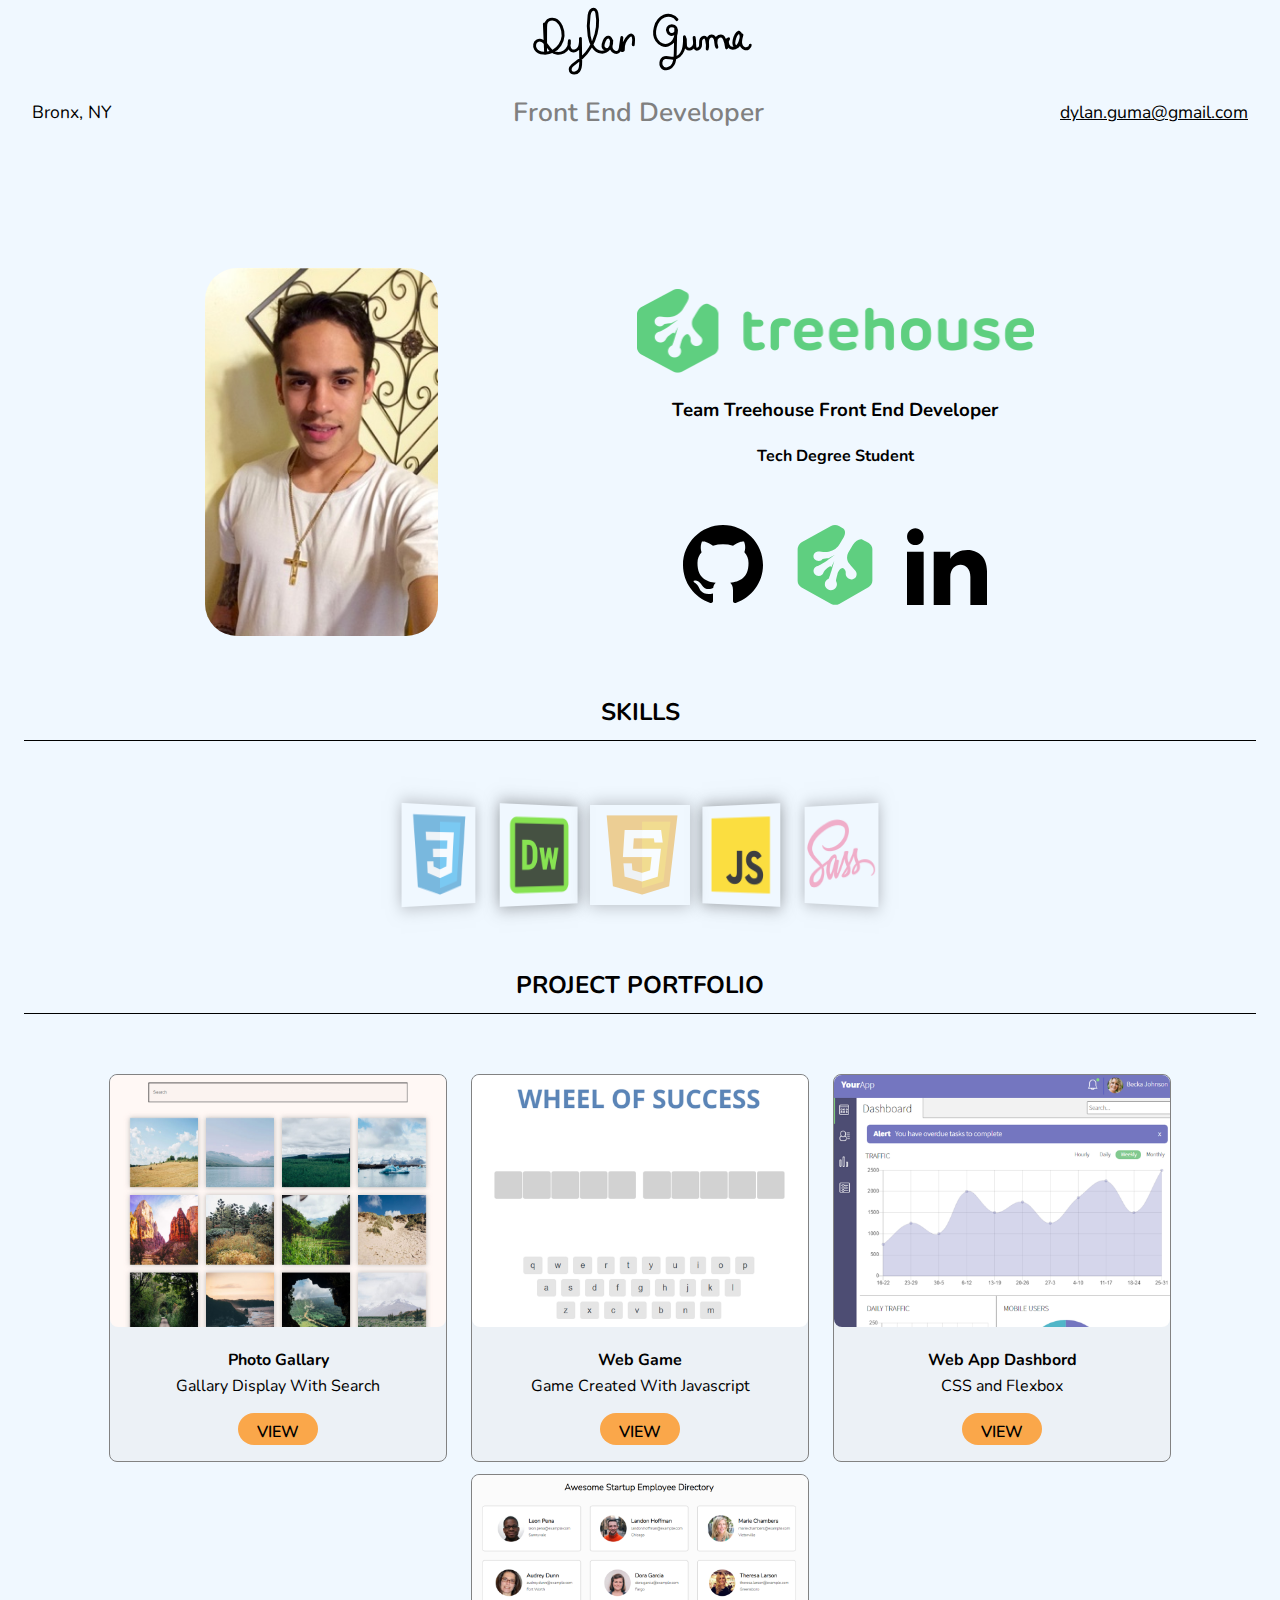
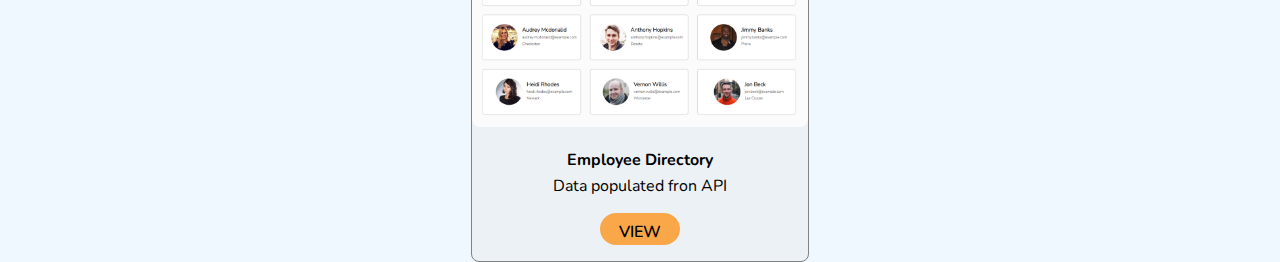
==== portfolio.html @ 0a1393ac "draft" ====
<!doctype html>

<html lan="en">

	<head>

		<meta name="viewport" content="width=device-width, initial-scale=1.0" />

		<meta http-equiv="Content-Type" content="text/html;charset=UTF-8" />

		<title>Dylan G | Front End Developer</title>

		<link rel="stylesheet" href="https://necolas.github.io/normalize.css/8.0.1/normalize.css" type="text/css" />

		<link rel="stylesheet" href="css/styles.css" type="text/css" />
		
		<link rel="preconnect" href="https://fonts.gstatic.com">
		<link href="https://fonts.googleapis.com/css2?family=Nunito:wght@300&display=swap" rel="stylesheet">

	</head>

	<body>
		
		<header>
			
		<div class="myName">
			<div class="nameContainer">
				<svg class="name" version="1.1" id="Layer_1" xmlns="http://www.w3.org/2000/svg" xmlns:xlink="http://www.w3.org/1999/xlink" x="0px" y="0px"
					 viewBox="0 0 496.1 165.1" style="enable-background:new 0 0 496.1 165.1;" xml:space="preserve">
				<style type="text/css">
					.st0{fill:none;stroke:#000000;stroke-width:6;stroke-linecap:round;stroke-linejoin:round;stroke-miterlimit:10;}
				</style>
					<path class="st0" d="M50.3,49.5c0.8,19.2,1.6,38.5,2.5,57.7c0-16.8,0.1-33.7,0.1-50.5c0-3.7,0.1-7.6,1.8-10.9
					c3.1-5.8,11.1-7.6,17.3-5.3s10.5,8,13.2,14c5.3,12.1,4.5,26.9-2.7,38.1c-7.1,11.2-20.5,18.2-33.7,17.1c-6.5-0.5-13.3-3.2-16.8-8.7
					c-3.5-5.5-2.2-14.1,3.7-17c5.7-2.8,12.6,0.8,16.9,5.6c4.2,4.8,7.1,10.7,11.9,14.9c7,6.1,17.8,7.2,25.9,2.8s12.9-14.2,11.6-23.3
					c-1.4,7.2-2,16.3,4.2,20c5.5,3.3,13-0.5,16-6.1c3-5.6,2.8-12.4,2.5-18.7c0.2,16,0.4,31.9,0.6,47.9c0.1,6.8,0,14.2-4.3,19.5
					c-4.2,5.3-14.2,6.1-16.9-0.1c-3-6.9,4.8-13.2,11.1-17.3c32.8-21.5,50.6-63.6,43.4-102.1c-0.5-2.7-1.3-5.6-3.6-7.1
					c-2.8-1.8-6.8-0.4-9,2.2c-2.1,2.6-2.9,6.1-3.4,9.4c-2.2,14.2-2.2,28.7,0.1,42.9c2.3,14.7,10,31.5,24.8,33.1
					c12.6,1.4,24.3-12.3,20.9-24.5c-0.8-3-2.8-6.2-6-6.5c-4-0.4-6.8,3.8-8.5,7.6c-2.5,5.8-4.1,13.9,1.3,17.1c4,2.3,9.4-0.3,11.7-4.3
					c2.3-4,2.4-8.9,2.5-13.5c-1.4,5.9-2.9,12.3-0.5,17.9s10.3,9.1,14.8,4.9c1.9-1.8,2.7-4.4,3.3-6.9c1.8-7.3,2.9-14.8,3.2-22.3
					c-0.9,6.3-1.9,12.6-2.8,18.9c-0.3,2.1-0.6,4.4,0.5,6.3s4,2.7,5.3,1c-0.8-10.4,3.4-21.1,11-28.3c1.8-1.7,4.5-3.4,6.8-2.3
					c1.4,0.6,2.3,2.2,2.8,3.7c1.7,5.2,0.2,10.9-0.1,16.3c-	0.4,5.5,1,11.9,6,14.2s11.8-4.7,7.9-8.4"/>
					<path class="st0" d="M323.9,40.5c-5.3-8.6-17.5-11.1-26.7-7.1c-9.2,4-15.4,13.2-18,22.9c-2.4,9-2,19.1,3,26.9
					c5,7.8,15.2,12.6,24,9.6c9.7-3.3,14.7-14.2,16.3-24.4c0.6-3.7,0.9-7.8-1-11c-3.2-5.6-12.8-5.7-16.1-0.2s1.3,14,7.8,14.1
					c6.5,0.1,11.5-8.1,8.4-13.8c-0.4,17.5-0.8,35.1-1.2,52.6c-0.2,7.8-0.4,16-4.3,22.8c-3.9,6.8-12.7,11.4-19.7,8.1
					c-8.6-4.1-7.2-19.5,2.1-22c5.6-1.5,11.5,1.3,17.3,1.3c9.4-0.1,17.3-7.7,20.7-16.5s3.2-18.4,2.9-27.8c4.8,6.7-1.4,18.1,4.8,23.6
					c4.5,4,12.2,0.6,14.8-4.8c2.5-5.4,1.5-11.8,0.4-17.7c0.5,6.1,0.9,12.3,1.4,18.4c0.1,1.6,0.3,3.2,1.2,4.5c2.7,3.5,8.6,0.4,10-3.8
					c1.3-4.2,0.2-8.8,1.1-13c0.9-4.3,5.9-8.3,9.5-5.7c1.4,1.1,2,2.9,2.5,4.6c1.6,6.1,2.1,12.6,1.3,18.9c1.9-4.9,0.4-10.4,0.6-15.7
					c0.2-5.3,3.6-11.4,8.8-11c4.5,0.4,7.2,5.4,7.8,9.9c0.7,4.5,0.3,9.3,2.7,13.2c-1.5-5.3-3-11-1.2-16.2c1.8-5.2,8.5-9,13-5.9
					c1.9,1.3,3,3.6,3.9,5.7c2.3,5.7,3.8,11.8,4.4,17.9c-2-6.8-2.6-16.5,4.2-18.7c-6.2,6.5-0.5,19.6,8.5,19.4c7.8-0.1,13.2-7.7,15.7-15.1
					c2.1-6.2,2.5-14.4-2.9-18.1c-6.1,3-8.6,10.3-10,17c-0.6,3-1.2,6.3,0,9.1c1.2,2.9,4.7,4.9,7.5,3.5c2-1.1,2.7-3.4,3.4-5.6
					c1.8-6.1,3.5-12.3,5.3-18.4c-1.6,5.1-3.3,10.3-2.9,15.6s3.3,10.8,8.4,12.6c5,1.8,11.7-1.8,11.6-7.1"/>
				</svg>
			</div>
			<div class="nameBottomText">
				<span class="location">Bronx, NY</span>
				<p>Front End Developer</p>
				<span class="email">
					<a href="mailto:dylan.guma@gmail.com">
						dylan.guma@gmail.com
					</a>
				</span>
			</div>
			</div>
			
		</header>
		
		<main>
			
			<div class="hero">
				<img class="profile" src="images/profile.jpg"/>
				<div class="heroContent">
					<img class="logo" src="images/logo.png"/>
					<h3>Team Treehouse Front End Developer</h3>
					<h4>Tech Degree Student</h4>
					<div class="socialContainer">
						<a href="https://github.com/dguma"><img class="github social" src="images/github.svg" /></a>
						<a href="https://teamtreehouse.com/pumaguma"><img class="treehouse social" src="images/treehouse.svg" /></a>
						<a href="https://www.linkedin.com/in/dylan-guma-5217b255/"><img class="linkedin social" src="images/linkedin.svg" /></a>
					</div>
				</div>
			</div>
			
			<h2 class="skillsHeader">Skills</h2>
			<div class="skillsShowcaseContainer">
				<div class="skill" id="css3"></div>
				<div class="skill" id="dw"></div>
				<div class="skill" id="html5"></div>
				<div class="skill" id="javascript"></div>
				<div class="skill" id="sass"></div>
			</div>
			
			<h2 class="skillsHeader">Project portfolio</h2>
			<div class="portfolioContainer">
				<div class="card">
					<img src="images/sites/project5.jpg"/>
					<div class="card-text-container">
						<h4>Photo Gallary</h4>
						<p>Gallary Display With Search</p>
						<div class="button"><a href="https://dguma.github.io/Team-Treehouse-Project-5/">View</a></div>
					</div>
				</div>
				<div class="card">
					<img src="images/sites/project6.jpg"/>
					<div class="card-text-container">
						<h4>Web Game</h4>
						<p>Game Created With Javascript</p>
						<div class="button"><a href="https://dguma.github.io/Team-Treehouse-Project-6/">View</a></div>
					</div>
				</div>
				<div class="card">
					<img src="images/sites/project7.jpg"/>
					<div class="card-text-container">
						<h4>Web App Dashbord</h4>
						<p>CSS and Flexbox</p>
						<div class="button"><a href="https://dguma.github.io/Team-Treehouse-Project-7/">View</a></div>
					</div>
				</div>
				<div class="card">
					<img src="images/sites/project8.jpg"/>
					<div class="card-text-container">
						<h4>Employee Directory</h4>
						<p>Data populated fron API</p>
						<div class="button"><a href="https://dguma.github.io/Team-Treehouse-Project-8/">View</a></div>
					</div>
				</div>
			</div>
			
		</main>
		
	
		
		
		<script src="js/main.js"></script>
		
	</body>
	
</html>
---- css/styles.css ----
/* line 1, Z:/Team-Treehouse-Project-9/scss/styles.scss */
html {
  min-width: 100vw;
  min-height: 100vw;
  z-index: 0;
}

/* line 7, Z:/Team-Treehouse-Project-9/scss/styles.scss */
body {
  margin: 0;
  font-family: 'Nunito', sans-serif;
  background-color: aliceblue;
}

/* line 13, Z:/Team-Treehouse-Project-9/scss/styles.scss */
#overlay {
  height: 100vw;
}

/* line 17, Z:/Team-Treehouse-Project-9/scss/styles.scss */
.overlay-content {
  display: flex;
  flex-direction: column;
  justify-content: center;
  align-items: center;
  margin-top: 5%;
}

/* line 19, Z:/Team-Treehouse-Project-9/scss/styles.scss */
.overlay-content .headerName {
  font-size: 6em;
  margin: 0;
  z-index: 1;
  position: absolute;
  color: white;
  animation: intro 1s ease-in forwards;
}

/* line 28, Z:/Team-Treehouse-Project-9/scss/styles.scss */
.overlay-content .profile-pic {
  border: white solid thin;
  border-radius: 50%;
  height: 16em;
  width: 16em;
  object-fit: cover;
  z-index: 2;
  animation: profile-picture 3s ease-in-out infinite;
  filter: grayscale(100%);
  box-shadow: 0px 0px 6em 0.5em rgba(255, 255, 255, 0.75);
}

/* line 38, Z:/Team-Treehouse-Project-9/scss/styles.scss */
.overlay-content .profile-pic:hover {
  filter: none;
  transform: scale(99%);
  transition: transform 2s ease;
}

/* line 52, Z:/Team-Treehouse-Project-9/scss/styles.scss */
.overlay-background {
  background-color: rgba(5, 4, 4, 0.9);
  top: 0;
  right: 0;
  bottom: 0;
  left: 0;
  position: absolute;
  animation: bounce-background infinite cubic-bezier(0.39, 1.15, 0.75, -0.33) 5s;
  z-index: 0;
  box-shadow: 0px 0px 0.5em 1px rgba(0, 0, 0, 0.75);
  display: flex;
  align-content: center;
  justify-content: center;
}

/* line 67, Z:/Team-Treehouse-Project-9/scss/styles.scss */
.scroll {
  align-self: flex-end;
  text-transform: uppercase;
  font-size: 1.75em;
  color: white;
  animation: fade 5s ease infinite;
}

/* line 75, Z:/Team-Treehouse-Project-9/scss/styles.scss */
.nameSubText {
  font-size: 2em;
  color: white;
  z-index: 2;
  animation: fadeIn 6s ease forwards;
  margin-top: 6em;
}

/* line 83, Z:/Team-Treehouse-Project-9/scss/styles.scss */
.main-content-container {
  z-index: 3;
}

/* line 87, Z:/Team-Treehouse-Project-9/scss/styles.scss */
.container img {
  width: 100px;
  height: 100px;
}

/* line 92, Z:/Team-Treehouse-Project-9/scss/styles.scss */
.container p {
  font-size: 5em;
  color: white;
}

/* line 97, Z:/Team-Treehouse-Project-9/scss/styles.scss */
.myName {
  width: 100%;
  height: 100%;
  display: flex;
  flex-direction: column;
  justify-content: center;
  align-items: center;
}

/* line 106, Z:/Team-Treehouse-Project-9/scss/styles.scss */
.myName h3 {
  margin: 0;
}

/* line 110, Z:/Team-Treehouse-Project-9/scss/styles.scss */
.skillsShowcaseContainer {
  width: 100%;
  display: flex;
  flex-direction: row;
  justify-content: space-around;
  align-content: center;
  perspective: 1000px;
  margin: 4em 0;
}

/* line 121, Z:/Team-Treehouse-Project-9/scss/styles.scss */
.portfolioContainer {
  display: flex;
  flex-direction: row;
  flex-wrap: wrap;
  justify-content: center;
  align-items: center;
  text-align: center;
  width: 100%;
  margin-top: 3em;
}

/* line 131, Z:/Team-Treehouse-Project-9/scss/styles.scss */
.portfolioContainer .card {
  background-color: rgba(229, 229, 229, 0.35);
  margin: .75em .75em 0;
  border: solid #828282 thin;
  border-radius: .5em;
}

/* line 137, Z:/Team-Treehouse-Project-9/scss/styles.scss */
.portfolioContainer .card img {
  width: 21em;
  border-radius: .5em;
}

/* line 142, Z:/Team-Treehouse-Project-9/scss/styles.scss */
.portfolioContainer .card h4, .portfolioContainer .card p {
  margin: 0;
}

/* line 146, Z:/Team-Treehouse-Project-9/scss/styles.scss */
.portfolioContainer .card h4 {
  margin-bottom: .25em;
}

/* line 150, Z:/Team-Treehouse-Project-9/scss/styles.scss */
.portfolioContainer .card p {
  margin-bottom: 1em;
}

/* line 154, Z:/Team-Treehouse-Project-9/scss/styles.scss */
.portfolioContainer .card .button {
  width: 4em;
  height: 1em;
  background-color: rgba(255, 142, 16, 0.75);
  padding: .5em;
  border-radius: 1em;
  align-self: center;
  font-weight: 600;
  font-size: 1em;
  text-transform: uppercase;
  cursor: pointer;
}

/* line 166, Z:/Team-Treehouse-Project-9/scss/styles.scss */
.portfolioContainer .card .button a {
  color: black;
  text-decoration: none;
}

/* line 175, Z:/Team-Treehouse-Project-9/scss/styles.scss */
.card-text-container {
  margin: 1em 0;
  display: flex;
  justify-content: center;
  flex-direction: column;
  align-items: center;
}

/* line 183, Z:/Team-Treehouse-Project-9/scss/styles.scss */
.socialContainer {
  display: flex;
  justify-content: center;
  align-items: center;
  width: 100%;
  height: 10em;
}

/* line 190, Z:/Team-Treehouse-Project-9/scss/styles.scss */
.socialContainer .github {
  height: 5em;
  width: 5em;
}

/* line 194, Z:/Team-Treehouse-Project-9/scss/styles.scss */
.socialContainer .treehouse {
  height: 5em;
  width: 5em;
}

/* line 198, Z:/Team-Treehouse-Project-9/scss/styles.scss */
.socialContainer .linkedin {
  height: 5em;
  width: 5em;
}

/* line 203, Z:/Team-Treehouse-Project-9/scss/styles.scss */
.logo {
  width: 40%;
}

/* line 207, Z:/Team-Treehouse-Project-9/scss/styles.scss */
.hero {
  display: flex;
  margin: 3em 0;
}

/* line 211, Z:/Team-Treehouse-Project-9/scss/styles.scss */
.hero .profile {
  width: 15em;
  height: 15em;
  border-radius: 2em;
  object-fit: cover;
}

/* line 219, Z:/Team-Treehouse-Project-9/scss/styles.scss */
.heroContent {
  width: 100%;
  text-align: center;
}

/* line 234, Z:/Team-Treehouse-Project-9/scss/styles.scss */
.name {
  height: 5em;
}

/* line 240, Z:/Team-Treehouse-Project-9/scss/styles.scss */
.nameBottomText {
  width: 95%;
  height: 3em;
  display: flex;
  flex-direction: row;
  justify-content: space-between;
  align-items: center;
  font-size: 1.1em;
  margin-bottom: .5em;
}

/* line 250, Z:/Team-Treehouse-Project-9/scss/styles.scss */
.nameBottomText p {
  margin-left: 5em;
  font-weight: 600;
  font-size: 1.5em;
  color: grey;
}

/* line 257, Z:/Team-Treehouse-Project-9/scss/styles.scss */
.nameBottomText a {
  color: black;
}

/* line 262, Z:/Team-Treehouse-Project-9/scss/styles.scss */
.skill {
  width: 100px;
  height: 100px;
}

/* line 267, Z:/Team-Treehouse-Project-9/scss/styles.scss */
.skillsHeader {
  text-align: center;
  text-transform: uppercase;
  border-bottom: black solid thin;
  margin: 2em 10em;
  padding-bottom: .5em;
}

/* line 275, Z:/Team-Treehouse-Project-9/scss/styles.scss */
#css3 {
  background-image: url("../images/css.png");
  background-size: cover;
  height: 100px;
  width: 100px;
  transform: rotateY(55deg);
  opacity: .5;
  box-shadow: 0px 0px 1em 1px rgba(0, 0, 0, 0.5);
}

/* line 284, Z:/Team-Treehouse-Project-9/scss/styles.scss */
#css3:hover {
  transform: scale(1.5);
  transition: transform .75s ease;
}

/* line 290, Z:/Team-Treehouse-Project-9/scss/styles.scss */
#dw {
  background-image: url("../images/dw.png");
  background-size: cover;
  height: 100px;
  width: 100px;
  transform: rotateY(45deg);
  opacity: .75;
  box-shadow: 0px 0px 1em 1px rgba(0, 0, 0, 0.5);
}

/* line 299, Z:/Team-Treehouse-Project-9/scss/styles.scss */
#dw:hover {
  transform: scale(1.5);
  transition: transform .75s ease;
  animation: fade 3s ease infinite;
}

/* line 306, Z:/Team-Treehouse-Project-9/scss/styles.scss */
#html5 {
  background-image: url("../images/html5.png");
  background-size: cover;
  height: 100px;
  width: 100px;
  opacity: .5;
  box-shadow: 0px 0px 1em 1px rgba(0, 0, 0, 0.5);
}

/* line 314, Z:/Team-Treehouse-Project-9/scss/styles.scss */
#html5:hover {
  transform: scale(1.5);
  transition: transform .75s ease;
  animation: fade 3s ease infinite;
}

/* line 322, Z:/Team-Treehouse-Project-9/scss/styles.scss */
#javascript {
  background-image: url("../images/javascript.png");
  background-size: cover;
  height: 100px;
  width: 100px;
  transform: rotateY(-45deg);
  opacity: .75;
  box-shadow: 0px 0px 1em 1px rgba(0, 0, 0, 0.5);
}

/* line 331, Z:/Team-Treehouse-Project-9/scss/styles.scss */
#javascript:hover {
  transform: scale(1.5);
  transition: transform .75s ease;
  animation: fade 3s ease infinite;
}

/* line 338, Z:/Team-Treehouse-Project-9/scss/styles.scss */
#sass {
  background-image: url("../images/sass.png");
  background-size: cover;
  height: 100px;
  width: 100px;
  transform: rotateY(-55deg);
  opacity: .5;
  box-shadow: 0px 0px 1em 1px rgba(0, 0, 0, 0.5);
}

/* line 347, Z:/Team-Treehouse-Project-9/scss/styles.scss */
#sass:hover {
  transform: scale(1.5);
  transition: transform .75s ease;
  animation: fade 3s ease infinite;
}

@keyframes content-up {
  from {
    transform: translateY(-2em);
    opacity: 1;
  }
  to {
    transform: translateY(-60em);
    opacity: 0;
    display: none;
  }
}

@keyframes profile-picture {
  100% {
    opacity: .85;
  }
  75% {
    opacity: .65;
  }
  50% {
    opacity: .75;
  }
  25% {
    opacity: .65;
  }
  0% {
    opacity: .85;
  }
}

@keyframes intro {
  from {
    transform: rotateX(90deg);
  }
  to {
    transform: rotateX(0deg);
  }
}

@keyframes bounce-background {
  100% {
    transform: translateY(0em);
  }
  75% {
    transform: translateY(-1em);
  }
  50% {
    transform: translateY(-2em);
  }
  0% {
    transform: translateY(0em);
  }
}

@keyframes fadeIn {
  from {
    opacity: 0;
  }
  to {
    opacity: 1;
  }
}

@keyframes fade {
  100% {
    opacity: .25;
  }
  75% {
    opacity: .75;
  }
  50% {
    opacity: .5;
  }
  25% {
    opacity: .75;
  }
  0% {
    opacity: .25;
  }
}

/* line 438, Z:/Team-Treehouse-Project-9/scss/styles.scss */
#wrapper {
  margin-top: 0px;
  width: 100%;
  height: 200px;
  z-index: 2;
}

@media (min-width: 768px) {
  /* line 448, Z:/Team-Treehouse-Project-9/scss/styles.scss */
  #wrapper {
    max-width: 720px;
  }
}

@media (min-width: 992px) {
  /* line 453, Z:/Team-Treehouse-Project-9/scss/styles.scss */
  #wrapper {
    max-width: 970px;
  }
}

@media (min-width: 1200px) {
  /* line 458, Z:/Team-Treehouse-Project-9/scss/styles.scss */
  #wrapper {
    max-width: 1050px;
  }
}

@media (min-width: 1500px) {
  /* line 463, Z:/Team-Treehouse-Project-9/scss/styles.scss */
  #wrapper {
    max-width: 1200px;
  }
}

/* line 472, Z:/Team-Treehouse-Project-9/scss/styles.scss */
path {
  fill: none;
  stroke: white;
  stroke-width: 5;
  stroke-linecap: round;
  stroke-linejoin: round;
  stroke-miterlimit: 10;
}

/* line 481, Z:/Team-Treehouse-Project-9/scss/styles.scss */
.line1 {
  stroke-dasharray: 1200;
  -webkit-animation: write 3s ease-out forwards;
  animation: write 3s ease-out forwards;
}

/* line 487, Z:/Team-Treehouse-Project-9/scss/styles.scss */
.line2 {
  stroke-dasharray: 1200;
  -webkit-animation: write 3s ease-out forwards 2s;
  animation: write 3s ease-out forwards 2s;
  opacity: 0;
}

@-webkit-keyframes write {
  0% {
    stroke-dashoffset: 1200;
    opacity: 0;
  }
  100% {
    stroke-dashoffset: 0;
    opacity: 1;
  }
}

@keyframes write {
  0% {
    stroke-dashoffset: 1200;
    opacity: 0;
  }
  100% {
    stroke-dashoffset: 0;
    opacity: 1;
  }
}

@media (min-width: 320px) {
  /* line 516, Z:/Team-Treehouse-Project-9/scss/styles.scss */
  .hero {
    flex-direction: column;
    justify-content: center;
    align-items: center;
  }
  /* line 522, Z:/Team-Treehouse-Project-9/scss/styles.scss */
  .profile {
    width: 70%;
    margin: 0 16%;
  }
  /* line 527, Z:/Team-Treehouse-Project-9/scss/styles.scss */
  .nameBottomText {
    flex-direction: column;
    margin-bottom: 4em;
  }
  /* line 530, Z:/Team-Treehouse-Project-9/scss/styles.scss */
  .nameBottomText p {
    margin-left: 0;
  }
  /* line 533, Z:/Team-Treehouse-Project-9/scss/styles.scss */
  .nameBottomText span {
    order: 1;
  }
  /* line 538, Z:/Team-Treehouse-Project-9/scss/styles.scss */
  .logo {
    width: 75%;
    height: 75%;
    margin-top: 2em;
  }
  /* line 544, Z:/Team-Treehouse-Project-9/scss/styles.scss */
  .social {
    margin: 0 1em;
  }
  /* line 548, Z:/Team-Treehouse-Project-9/scss/styles.scss */
  .skillsHeader {
    margin: 0 1em;
  }
  /* line 552, Z:/Team-Treehouse-Project-9/scss/styles.scss */
  .skillsShowcaseContainer {
    flex-direction: column;
    justify-content: center;
    align-items: center;
  }
}

@media (min-width: 768px) {
  /* line 561, Z:/Team-Treehouse-Project-9/scss/styles.scss */
  .skillsShowcaseContainer {
    flex-direction: row;
  }
  /* line 566, Z:/Team-Treehouse-Project-9/scss/styles.scss */
  .hero {
    display: grid;
    grid-template-columns: 1fr 2fr;
  }
  /* line 570, Z:/Team-Treehouse-Project-9/scss/styles.scss */
  .hero .profile {
    width: 20em;
    height: 20em;
  }
  /* line 576, Z:/Team-Treehouse-Project-9/scss/styles.scss */
  .nameBottomText {
    flex-direction: row;
  }
  /* line 578, Z:/Team-Treehouse-Project-9/scss/styles.scss */
  .nameBottomText span {
    order: 0;
  }
  /* line 581, Z:/Team-Treehouse-Project-9/scss/styles.scss */
  .nameBottomText p {
    margin-left: 4em;
  }
}

@media (min-width: 1024px) {
  /* line 588, Z:/Team-Treehouse-Project-9/scss/styles.scss */
  .skillsShowcaseContainer {
    flex-direction: row;
  }
  /* line 593, Z:/Team-Treehouse-Project-9/scss/styles.scss */
  .hero {
    display: flex;
    flex-direction: row;
  }
  /* line 597, Z:/Team-Treehouse-Project-9/scss/styles.scss */
  .hero .profile {
    width: 23em;
    height: 23em;
    margin-right: 0;
  }
  /* line 603, Z:/Team-Treehouse-Project-9/scss/styles.scss */
  .hero .logo {
    width: 50%;
    height: 50%;
  }
  /* line 609, Z:/Team-Treehouse-Project-9/scss/styles.scss */
  .heroContent {
    margin-right: 3em;
  }
}

/*# sourceMappingURL=styles.css.map */
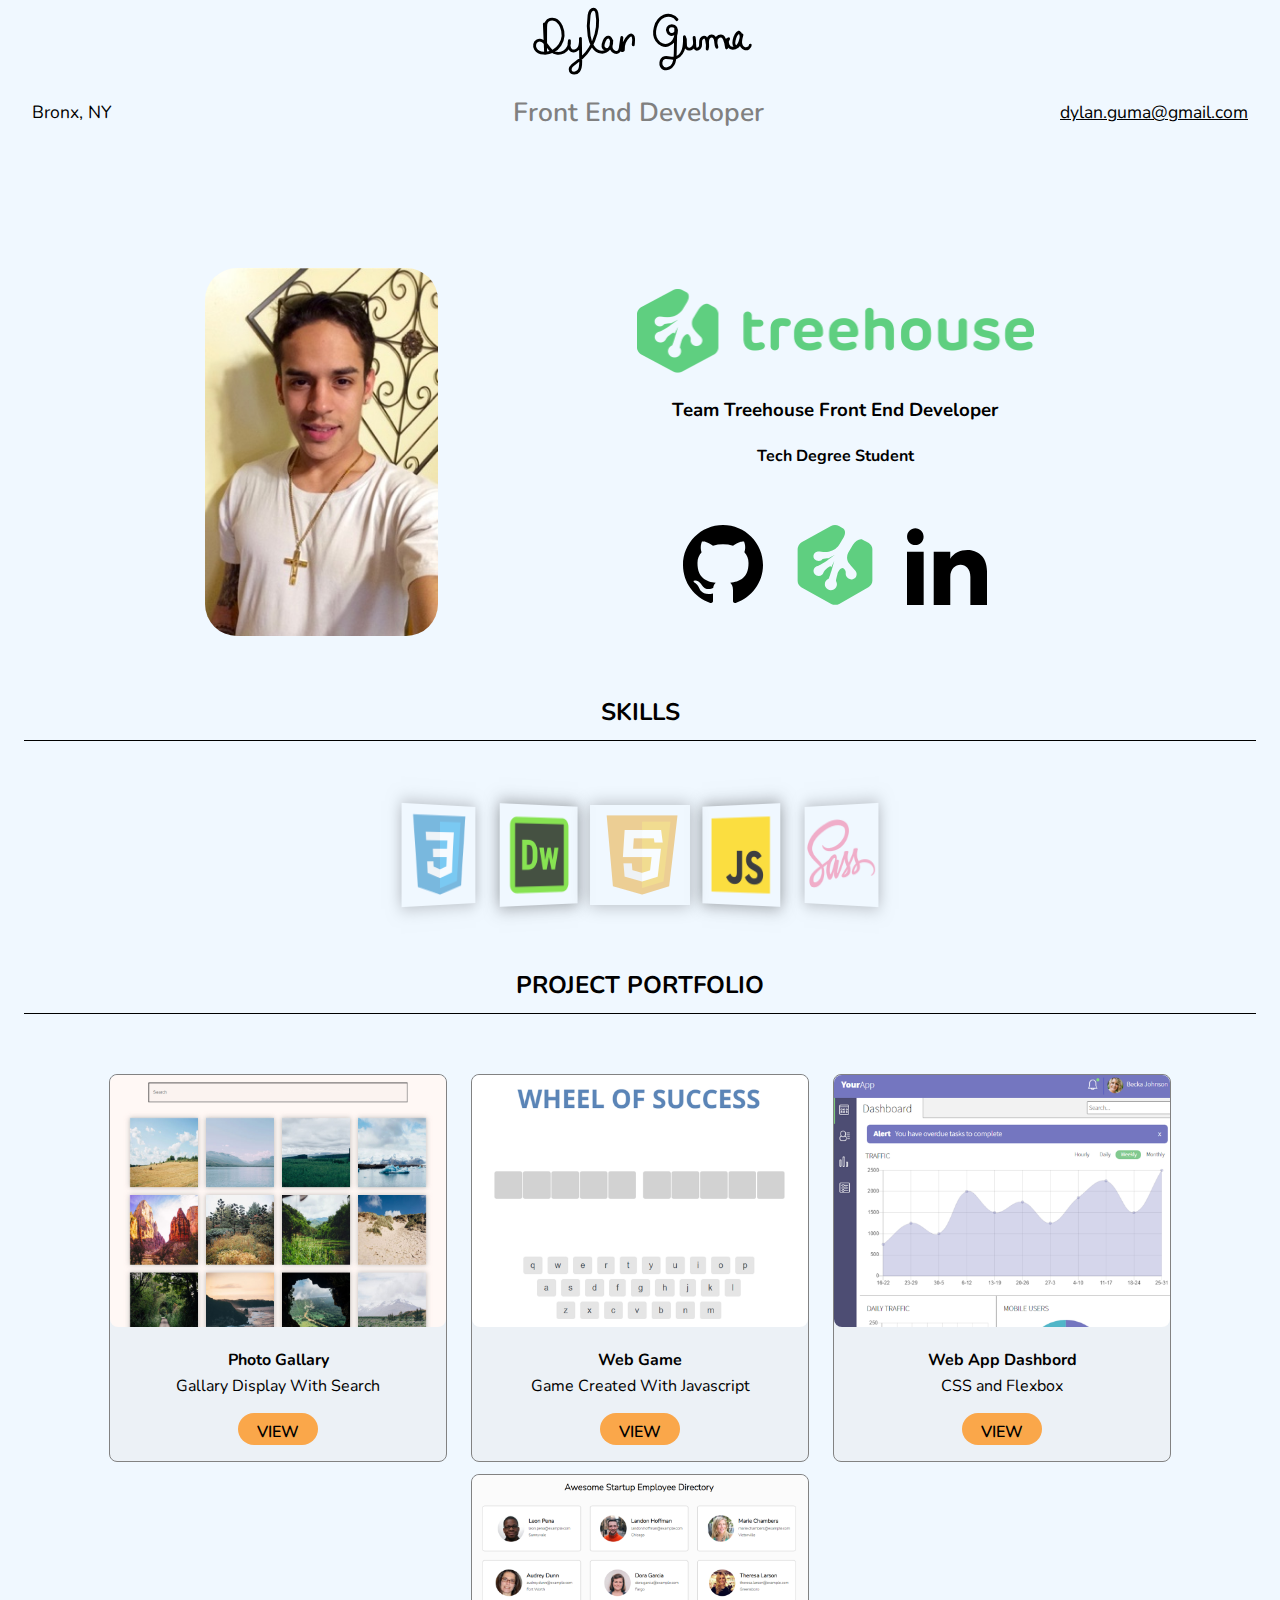
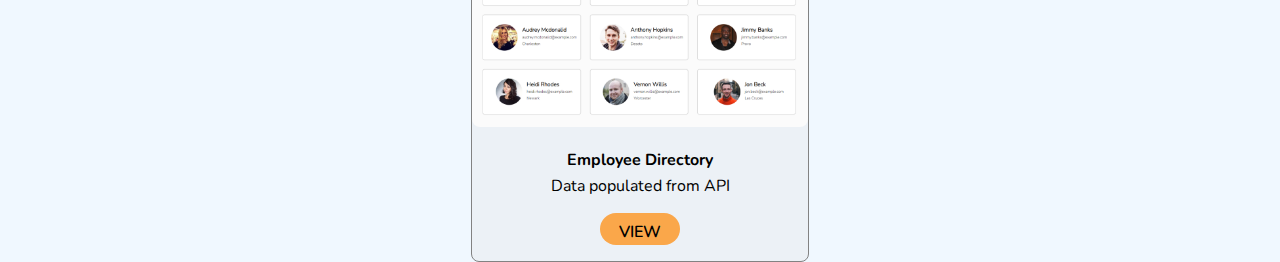
==== commit d1b5184e: "a" ====
--- a/portfolio.html
+++ b/portfolio.html
@@ -120,7 +120,7 @@
 					<img src="images/sites/project8.jpg"/>
 					<div class="card-text-container">
 						<h4>Employee Directory</h4>
-						<p>Data populated fron API</p>
+						<p>Data populated from API</p>
 						<div class="button"><a href="https://dguma.github.io/Team-Treehouse-Project-8/">View</a></div>
 					</div>
 				</div>
--- a/css/styles.css
+++ b/css/styles.css
@@ -87,27 +87,26 @@
   color: white;
   z-index: 2;
   animation: fadeIn 6s ease forwards;
-  margin-top: 6em;
-}
-
-/* line 83, Z:/Team-Treehouse-Project-9/scss/styles.scss */
+}
+
+/* line 82, Z:/Team-Treehouse-Project-9/scss/styles.scss */
 .main-content-container {
   z-index: 3;
 }
 
-/* line 87, Z:/Team-Treehouse-Project-9/scss/styles.scss */
+/* line 86, Z:/Team-Treehouse-Project-9/scss/styles.scss */
 .container img {
   width: 100px;
   height: 100px;
 }
 
-/* line 92, Z:/Team-Treehouse-Project-9/scss/styles.scss */
+/* line 91, Z:/Team-Treehouse-Project-9/scss/styles.scss */
 .container p {
   font-size: 5em;
   color: white;
 }
 
-/* line 97, Z:/Team-Treehouse-Project-9/scss/styles.scss */
+/* line 96, Z:/Team-Treehouse-Project-9/scss/styles.scss */
 .myName {
   width: 100%;
   height: 100%;
@@ -117,12 +116,12 @@
   align-items: center;
 }
 
-/* line 106, Z:/Team-Treehouse-Project-9/scss/styles.scss */
+/* line 105, Z:/Team-Treehouse-Project-9/scss/styles.scss */
 .myName h3 {
   margin: 0;
 }
 
-/* line 110, Z:/Team-Treehouse-Project-9/scss/styles.scss */
+/* line 109, Z:/Team-Treehouse-Project-9/scss/styles.scss */
 .skillsShowcaseContainer {
   width: 100%;
   display: flex;
@@ -133,7 +132,7 @@
   margin: 4em 0;
 }
 
-/* line 121, Z:/Team-Treehouse-Project-9/scss/styles.scss */
+/* line 120, Z:/Team-Treehouse-Project-9/scss/styles.scss */
 .portfolioContainer {
   display: flex;
   flex-direction: row;
@@ -145,7 +144,7 @@
   margin-top: 3em;
 }
 
-/* line 131, Z:/Team-Treehouse-Project-9/scss/styles.scss */
+/* line 130, Z:/Team-Treehouse-Project-9/scss/styles.scss */
 .portfolioContainer .card {
   background-color: rgba(229, 229, 229, 0.35);
   margin: .75em .75em 0;
@@ -153,28 +152,28 @@
   border-radius: .5em;
 }
 
-/* line 137, Z:/Team-Treehouse-Project-9/scss/styles.scss */
+/* line 136, Z:/Team-Treehouse-Project-9/scss/styles.scss */
 .portfolioContainer .card img {
   width: 21em;
   border-radius: .5em;
 }
 
-/* line 142, Z:/Team-Treehouse-Project-9/scss/styles.scss */
+/* line 141, Z:/Team-Treehouse-Project-9/scss/styles.scss */
 .portfolioContainer .card h4, .portfolioContainer .card p {
   margin: 0;
 }
 
-/* line 146, Z:/Team-Treehouse-Project-9/scss/styles.scss */
+/* line 145, Z:/Team-Treehouse-Project-9/scss/styles.scss */
 .portfolioContainer .card h4 {
   margin-bottom: .25em;
 }
 
-/* line 150, Z:/Team-Treehouse-Project-9/scss/styles.scss */
+/* line 149, Z:/Team-Treehouse-Project-9/scss/styles.scss */
 .portfolioContainer .card p {
   margin-bottom: 1em;
 }
 
-/* line 154, Z:/Team-Treehouse-Project-9/scss/styles.scss */
+/* line 153, Z:/Team-Treehouse-Project-9/scss/styles.scss */
 .portfolioContainer .card .button {
   width: 4em;
   height: 1em;
@@ -188,13 +187,13 @@
   cursor: pointer;
 }
 
-/* line 166, Z:/Team-Treehouse-Project-9/scss/styles.scss */
+/* line 165, Z:/Team-Treehouse-Project-9/scss/styles.scss */
 .portfolioContainer .card .button a {
   color: black;
   text-decoration: none;
 }
 
-/* line 175, Z:/Team-Treehouse-Project-9/scss/styles.scss */
+/* line 174, Z:/Team-Treehouse-Project-9/scss/styles.scss */
 .card-text-container {
   margin: 1em 0;
   display: flex;
@@ -203,7 +202,7 @@
   align-items: center;
 }
 
-/* line 183, Z:/Team-Treehouse-Project-9/scss/styles.scss */
+/* line 182, Z:/Team-Treehouse-Project-9/scss/styles.scss */
 .socialContainer {
   display: flex;
   justify-content: center;
@@ -212,36 +211,36 @@
   height: 10em;
 }
 
-/* line 190, Z:/Team-Treehouse-Project-9/scss/styles.scss */
+/* line 189, Z:/Team-Treehouse-Project-9/scss/styles.scss */
 .socialContainer .github {
   height: 5em;
   width: 5em;
 }
 
-/* line 194, Z:/Team-Treehouse-Project-9/scss/styles.scss */
+/* line 193, Z:/Team-Treehouse-Project-9/scss/styles.scss */
 .socialContainer .treehouse {
   height: 5em;
   width: 5em;
 }
 
-/* line 198, Z:/Team-Treehouse-Project-9/scss/styles.scss */
+/* line 197, Z:/Team-Treehouse-Project-9/scss/styles.scss */
 .socialContainer .linkedin {
   height: 5em;
   width: 5em;
 }
 
-/* line 203, Z:/Team-Treehouse-Project-9/scss/styles.scss */
+/* line 202, Z:/Team-Treehouse-Project-9/scss/styles.scss */
 .logo {
   width: 40%;
 }
 
-/* line 207, Z:/Team-Treehouse-Project-9/scss/styles.scss */
+/* line 206, Z:/Team-Treehouse-Project-9/scss/styles.scss */
 .hero {
   display: flex;
   margin: 3em 0;
 }
 
-/* line 211, Z:/Team-Treehouse-Project-9/scss/styles.scss */
+/* line 210, Z:/Team-Treehouse-Project-9/scss/styles.scss */
 .hero .profile {
   width: 15em;
   height: 15em;
@@ -249,18 +248,18 @@
   object-fit: cover;
 }
 
-/* line 219, Z:/Team-Treehouse-Project-9/scss/styles.scss */
+/* line 218, Z:/Team-Treehouse-Project-9/scss/styles.scss */
 .heroContent {
   width: 100%;
   text-align: center;
 }
 
-/* line 234, Z:/Team-Treehouse-Project-9/scss/styles.scss */
+/* line 233, Z:/Team-Treehouse-Project-9/scss/styles.scss */
 .name {
   height: 5em;
 }
 
-/* line 240, Z:/Team-Treehouse-Project-9/scss/styles.scss */
+/* line 239, Z:/Team-Treehouse-Project-9/scss/styles.scss */
 .nameBottomText {
   width: 95%;
   height: 3em;
@@ -272,7 +271,7 @@
   margin-bottom: .5em;
 }
 
-/* line 250, Z:/Team-Treehouse-Project-9/scss/styles.scss */
+/* line 249, Z:/Team-Treehouse-Project-9/scss/styles.scss */
 .nameBottomText p {
   margin-left: 5em;
   font-weight: 600;
@@ -280,18 +279,18 @@
   color: grey;
 }
 
-/* line 257, Z:/Team-Treehouse-Project-9/scss/styles.scss */
+/* line 256, Z:/Team-Treehouse-Project-9/scss/styles.scss */
 .nameBottomText a {
   color: black;
 }
 
-/* line 262, Z:/Team-Treehouse-Project-9/scss/styles.scss */
+/* line 261, Z:/Team-Treehouse-Project-9/scss/styles.scss */
 .skill {
   width: 100px;
   height: 100px;
 }
 
-/* line 267, Z:/Team-Treehouse-Project-9/scss/styles.scss */
+/* line 266, Z:/Team-Treehouse-Project-9/scss/styles.scss */
 .skillsHeader {
   text-align: center;
   text-transform: uppercase;
@@ -300,7 +299,7 @@
   padding-bottom: .5em;
 }
 
-/* line 275, Z:/Team-Treehouse-Project-9/scss/styles.scss */
+/* line 274, Z:/Team-Treehouse-Project-9/scss/styles.scss */
 #css3 {
   background-image: url("../images/css.png");
   background-size: cover;
@@ -311,13 +310,13 @@
   box-shadow: 0px 0px 1em 1px rgba(0, 0, 0, 0.5);
 }
 
-/* line 284, Z:/Team-Treehouse-Project-9/scss/styles.scss */
+/* line 283, Z:/Team-Treehouse-Project-9/scss/styles.scss */
 #css3:hover {
   transform: scale(1.5);
   transition: transform .75s ease;
 }
 
-/* line 290, Z:/Team-Treehouse-Project-9/scss/styles.scss */
+/* line 289, Z:/Team-Treehouse-Project-9/scss/styles.scss */
 #dw {
   background-image: url("../images/dw.png");
   background-size: cover;
@@ -328,14 +327,14 @@
   box-shadow: 0px 0px 1em 1px rgba(0, 0, 0, 0.5);
 }
 
-/* line 299, Z:/Team-Treehouse-Project-9/scss/styles.scss */
+/* line 298, Z:/Team-Treehouse-Project-9/scss/styles.scss */
 #dw:hover {
   transform: scale(1.5);
   transition: transform .75s ease;
   animation: fade 3s ease infinite;
 }
 
-/* line 306, Z:/Team-Treehouse-Project-9/scss/styles.scss */
+/* line 305, Z:/Team-Treehouse-Project-9/scss/styles.scss */
 #html5 {
   background-image: url("../images/html5.png");
   background-size: cover;
@@ -345,14 +344,14 @@
   box-shadow: 0px 0px 1em 1px rgba(0, 0, 0, 0.5);
 }
 
-/* line 314, Z:/Team-Treehouse-Project-9/scss/styles.scss */
+/* line 313, Z:/Team-Treehouse-Project-9/scss/styles.scss */
 #html5:hover {
   transform: scale(1.5);
   transition: transform .75s ease;
   animation: fade 3s ease infinite;
 }
 
-/* line 322, Z:/Team-Treehouse-Project-9/scss/styles.scss */
+/* line 321, Z:/Team-Treehouse-Project-9/scss/styles.scss */
 #javascript {
   background-image: url("../images/javascript.png");
   background-size: cover;
@@ -363,14 +362,14 @@
   box-shadow: 0px 0px 1em 1px rgba(0, 0, 0, 0.5);
 }
 
-/* line 331, Z:/Team-Treehouse-Project-9/scss/styles.scss */
+/* line 330, Z:/Team-Treehouse-Project-9/scss/styles.scss */
 #javascript:hover {
   transform: scale(1.5);
   transition: transform .75s ease;
   animation: fade 3s ease infinite;
 }
 
-/* line 338, Z:/Team-Treehouse-Project-9/scss/styles.scss */
+/* line 337, Z:/Team-Treehouse-Project-9/scss/styles.scss */
 #sass {
   background-image: url("../images/sass.png");
   background-size: cover;
@@ -381,7 +380,7 @@
   box-shadow: 0px 0px 1em 1px rgba(0, 0, 0, 0.5);
 }
 
-/* line 347, Z:/Team-Treehouse-Project-9/scss/styles.scss */
+/* line 346, Z:/Team-Treehouse-Project-9/scss/styles.scss */
 #sass:hover {
   transform: scale(1.5);
   transition: transform .75s ease;
@@ -469,7 +468,7 @@
   }
 }
 
-/* line 438, Z:/Team-Treehouse-Project-9/scss/styles.scss */
+/* line 437, Z:/Team-Treehouse-Project-9/scss/styles.scss */
 #wrapper {
   margin-top: 0px;
   width: 100%;
@@ -478,34 +477,34 @@
 }
 
 @media (min-width: 768px) {
-  /* line 448, Z:/Team-Treehouse-Project-9/scss/styles.scss */
+  /* line 447, Z:/Team-Treehouse-Project-9/scss/styles.scss */
   #wrapper {
     max-width: 720px;
   }
 }
 
 @media (min-width: 992px) {
-  /* line 453, Z:/Team-Treehouse-Project-9/scss/styles.scss */
+  /* line 452, Z:/Team-Treehouse-Project-9/scss/styles.scss */
   #wrapper {
     max-width: 970px;
   }
 }
 
 @media (min-width: 1200px) {
-  /* line 458, Z:/Team-Treehouse-Project-9/scss/styles.scss */
+  /* line 457, Z:/Team-Treehouse-Project-9/scss/styles.scss */
   #wrapper {
     max-width: 1050px;
   }
 }
 
 @media (min-width: 1500px) {
-  /* line 463, Z:/Team-Treehouse-Project-9/scss/styles.scss */
+  /* line 462, Z:/Team-Treehouse-Project-9/scss/styles.scss */
   #wrapper {
     max-width: 1200px;
   }
 }
 
-/* line 472, Z:/Team-Treehouse-Project-9/scss/styles.scss */
+/* line 471, Z:/Team-Treehouse-Project-9/scss/styles.scss */
 path {
   fill: none;
   stroke: white;
@@ -515,14 +514,14 @@
   stroke-miterlimit: 10;
 }
 
-/* line 481, Z:/Team-Treehouse-Project-9/scss/styles.scss */
+/* line 480, Z:/Team-Treehouse-Project-9/scss/styles.scss */
 .line1 {
   stroke-dasharray: 1200;
   -webkit-animation: write 3s ease-out forwards;
   animation: write 3s ease-out forwards;
 }
 
-/* line 487, Z:/Team-Treehouse-Project-9/scss/styles.scss */
+/* line 486, Z:/Team-Treehouse-Project-9/scss/styles.scss */
 .line2 {
   stroke-dasharray: 1200;
   -webkit-animation: write 3s ease-out forwards 2s;
@@ -553,103 +552,115 @@
 }
 
 @media (min-width: 320px) {
-  /* line 516, Z:/Team-Treehouse-Project-9/scss/styles.scss */
+  /* line 515, Z:/Team-Treehouse-Project-9/scss/styles.scss */
   .hero {
     flex-direction: column;
     justify-content: center;
     align-items: center;
   }
-  /* line 522, Z:/Team-Treehouse-Project-9/scss/styles.scss */
+  /* line 521, Z:/Team-Treehouse-Project-9/scss/styles.scss */
   .profile {
     width: 70%;
     margin: 0 16%;
   }
-  /* line 527, Z:/Team-Treehouse-Project-9/scss/styles.scss */
+  /* line 526, Z:/Team-Treehouse-Project-9/scss/styles.scss */
   .nameBottomText {
     flex-direction: column;
     margin-bottom: 4em;
   }
-  /* line 530, Z:/Team-Treehouse-Project-9/scss/styles.scss */
+  /* line 529, Z:/Team-Treehouse-Project-9/scss/styles.scss */
   .nameBottomText p {
     margin-left: 0;
   }
-  /* line 533, Z:/Team-Treehouse-Project-9/scss/styles.scss */
+  /* line 532, Z:/Team-Treehouse-Project-9/scss/styles.scss */
   .nameBottomText span {
     order: 1;
   }
-  /* line 538, Z:/Team-Treehouse-Project-9/scss/styles.scss */
+  /* line 537, Z:/Team-Treehouse-Project-9/scss/styles.scss */
   .logo {
     width: 75%;
     height: 75%;
     margin-top: 2em;
   }
-  /* line 544, Z:/Team-Treehouse-Project-9/scss/styles.scss */
+  /* line 543, Z:/Team-Treehouse-Project-9/scss/styles.scss */
   .social {
     margin: 0 1em;
   }
-  /* line 548, Z:/Team-Treehouse-Project-9/scss/styles.scss */
+  /* line 547, Z:/Team-Treehouse-Project-9/scss/styles.scss */
   .skillsHeader {
     margin: 0 1em;
   }
-  /* line 552, Z:/Team-Treehouse-Project-9/scss/styles.scss */
+  /* line 551, Z:/Team-Treehouse-Project-9/scss/styles.scss */
   .skillsShowcaseContainer {
     flex-direction: column;
     justify-content: center;
     align-items: center;
   }
+  /* line 557, Z:/Team-Treehouse-Project-9/scss/styles.scss */
+  .nameSubText {
+    margin-top: 0;
+  }
 }
 
 @media (min-width: 768px) {
-  /* line 561, Z:/Team-Treehouse-Project-9/scss/styles.scss */
+  /* line 563, Z:/Team-Treehouse-Project-9/scss/styles.scss */
   .skillsShowcaseContainer {
     flex-direction: row;
   }
-  /* line 566, Z:/Team-Treehouse-Project-9/scss/styles.scss */
+  /* line 568, Z:/Team-Treehouse-Project-9/scss/styles.scss */
   .hero {
     display: grid;
     grid-template-columns: 1fr 2fr;
   }
-  /* line 570, Z:/Team-Treehouse-Project-9/scss/styles.scss */
+  /* line 572, Z:/Team-Treehouse-Project-9/scss/styles.scss */
   .hero .profile {
     width: 20em;
     height: 20em;
   }
-  /* line 576, Z:/Team-Treehouse-Project-9/scss/styles.scss */
+  /* line 578, Z:/Team-Treehouse-Project-9/scss/styles.scss */
   .nameBottomText {
     flex-direction: row;
   }
-  /* line 578, Z:/Team-Treehouse-Project-9/scss/styles.scss */
+  /* line 580, Z:/Team-Treehouse-Project-9/scss/styles.scss */
   .nameBottomText span {
     order: 0;
   }
-  /* line 581, Z:/Team-Treehouse-Project-9/scss/styles.scss */
+  /* line 583, Z:/Team-Treehouse-Project-9/scss/styles.scss */
   .nameBottomText p {
     margin-left: 4em;
   }
+  /* line 588, Z:/Team-Treehouse-Project-9/scss/styles.scss */
+  .nameSubText {
+    margin-top: 4em;
+  }
 }
 
 @media (min-width: 1024px) {
-  /* line 588, Z:/Team-Treehouse-Project-9/scss/styles.scss */
+  /* line 594, Z:/Team-Treehouse-Project-9/scss/styles.scss */
+  .nameSubText {
+    margin-top: 6em;
+  }
+  /* line 598, Z:/Team-Treehouse-Project-9/scss/styles.scss */
   .skillsShowcaseContainer {
     flex-direction: row;
   }
-  /* line 593, Z:/Team-Treehouse-Project-9/scss/styles.scss */
+  /* line 603, Z:/Team-Treehouse-Project-9/scss/styles.scss */
   .hero {
     display: flex;
     flex-direction: row;
   }
-  /* line 597, Z:/Team-Treehouse-Project-9/scss/styles.scss */
+  /* line 607, Z:/Team-Treehouse-Project-9/scss/styles.scss */
   .hero .profile {
     width: 23em;
     height: 23em;
     margin-right: 0;
   }
-  /* line 603, Z:/Team-Treehouse-Project-9/scss/styles.scss */
+  /* line 613, Z:/Team-Treehouse-Project-9/scss/styles.scss */
   .hero .logo {
     width: 50%;
     height: 50%;
   }
-  /* line 609, Z:/Team-Treehouse-Project-9/scss/styles.scss */
+  /* line 619, Z:/Team-Treehouse-Project-9/scss/styles.scss */
   .heroContent {
     margin-right: 3em;
   }
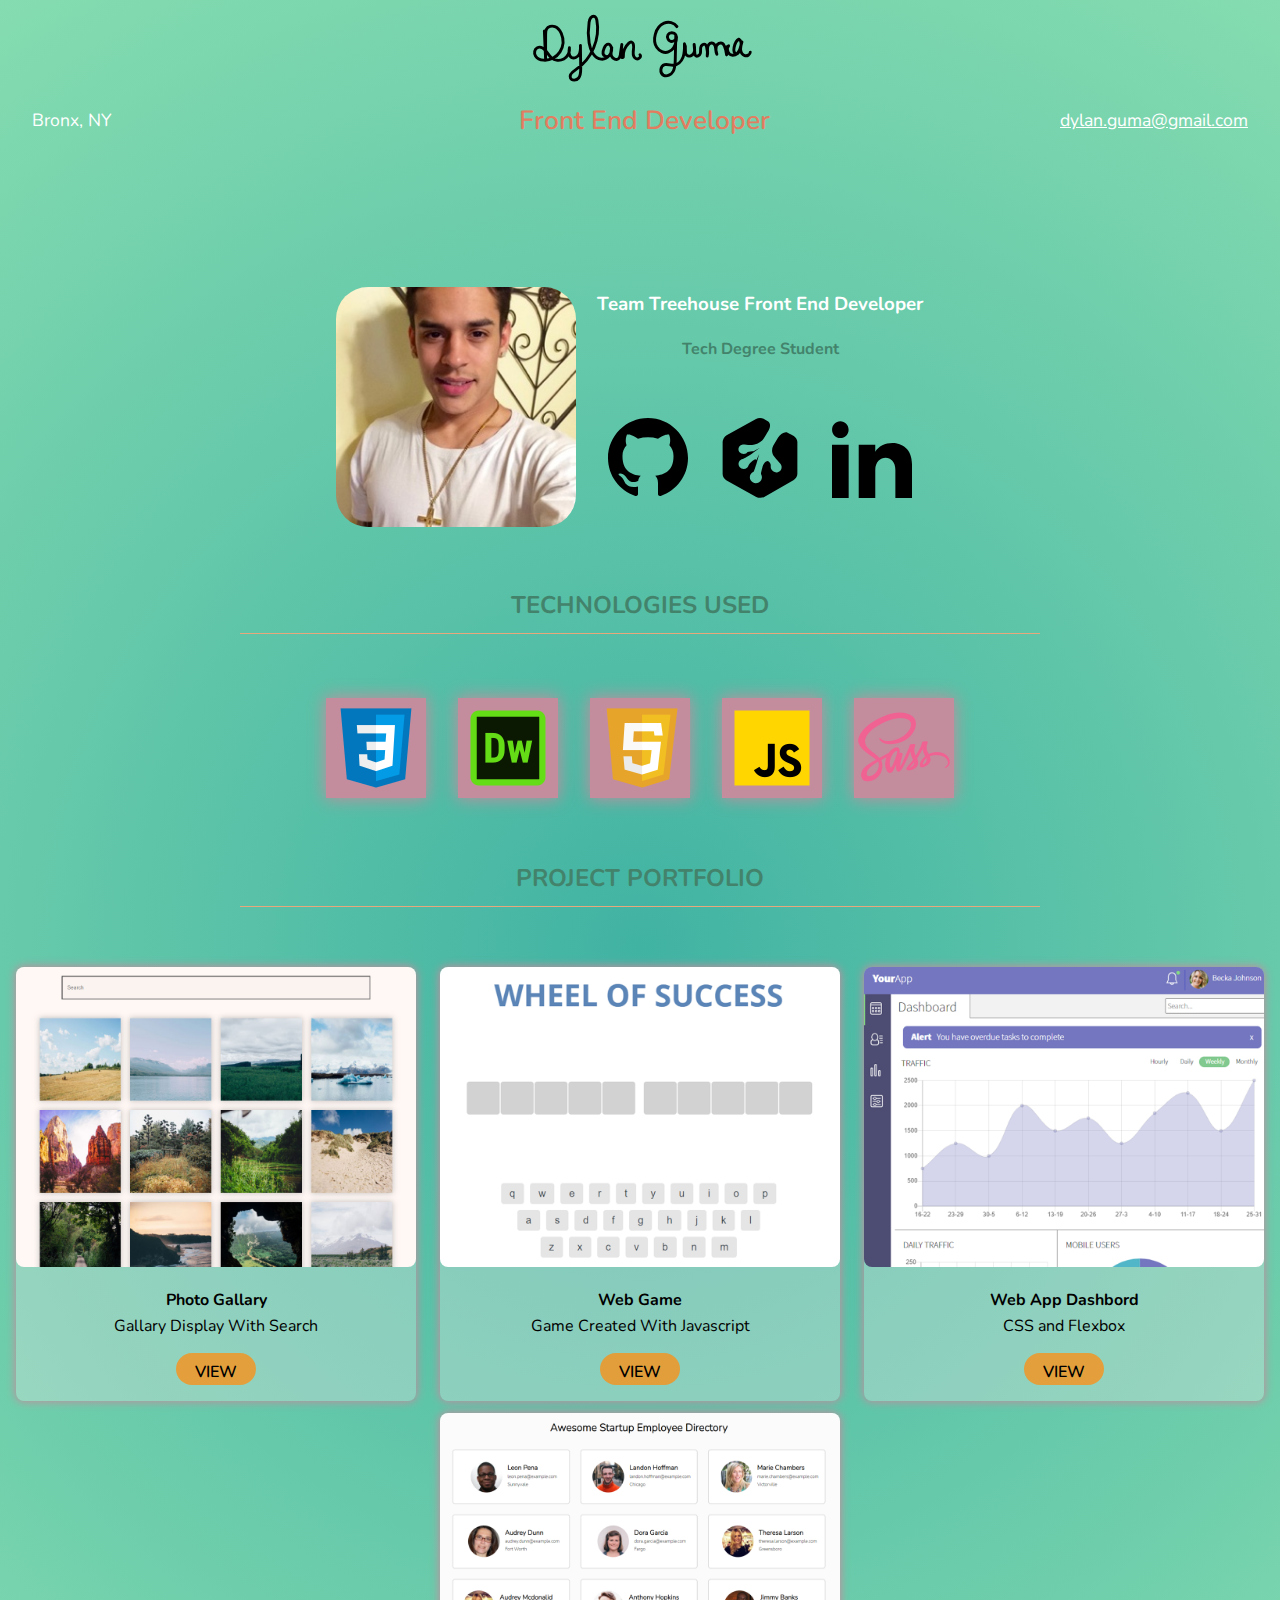
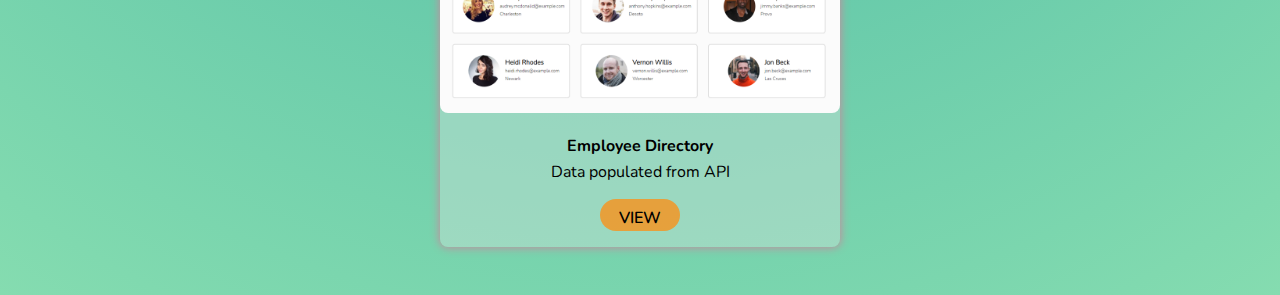
==== commit d8936308: "second draft" ====
--- a/portfolio.html
+++ b/portfolio.html
@@ -1,6 +1,6 @@
 <!doctype html>
 
-<html lan="en">
+<html lang="en">
 
 	<head>
 
@@ -14,8 +14,8 @@
 
 		<link rel="stylesheet" href="css/styles.css" type="text/css" />
 		
-		<link rel="preconnect" href="https://fonts.gstatic.com">
-		<link href="https://fonts.googleapis.com/css2?family=Nunito:wght@300&display=swap" rel="stylesheet">
+		<link rel="preconnect" href="https://fonts.gstatic.com" />
+		<link href="https://fonts.googleapis.com/css2?family=Nunito:wght@300&display=swap" rel="stylesheet" />
 
 	</head>
 
@@ -31,25 +31,25 @@
 					.st0{fill:none;stroke:#000000;stroke-width:6;stroke-linecap:round;stroke-linejoin:round;stroke-miterlimit:10;}
 				</style>
 					<path class="st0" d="M50.3,49.5c0.8,19.2,1.6,38.5,2.5,57.7c0-16.8,0.1-33.7,0.1-50.5c0-3.7,0.1-7.6,1.8-10.9
-					c3.1-5.8,11.1-7.6,17.3-5.3s10.5,8,13.2,14c5.3,12.1,4.5,26.9-2.7,38.1c-7.1,11.2-20.5,18.2-33.7,17.1c-6.5-0.5-13.3-3.2-16.8-8.7
-					c-3.5-5.5-2.2-14.1,3.7-17c5.7-2.8,12.6,0.8,16.9,5.6c4.2,4.8,7.1,10.7,11.9,14.9c7,6.1,17.8,7.2,25.9,2.8s12.9-14.2,11.6-23.3
-					c-1.4,7.2-2,16.3,4.2,20c5.5,3.3,13-0.5,16-6.1c3-5.6,2.8-12.4,2.5-18.7c0.2,16,0.4,31.9,0.6,47.9c0.1,6.8,0,14.2-4.3,19.5
-					c-4.2,5.3-14.2,6.1-16.9-0.1c-3-6.9,4.8-13.2,11.1-17.3c32.8-21.5,50.6-63.6,43.4-102.1c-0.5-2.7-1.3-5.6-3.6-7.1
-					c-2.8-1.8-6.8-0.4-9,2.2c-2.1,2.6-2.9,6.1-3.4,9.4c-2.2,14.2-2.2,28.7,0.1,42.9c2.3,14.7,10,31.5,24.8,33.1
-					c12.6,1.4,24.3-12.3,20.9-24.5c-0.8-3-2.8-6.2-6-6.5c-4-0.4-6.8,3.8-8.5,7.6c-2.5,5.8-4.1,13.9,1.3,17.1c4,2.3,9.4-0.3,11.7-4.3
-					c2.3-4,2.4-8.9,2.5-13.5c-1.4,5.9-2.9,12.3-0.5,17.9s10.3,9.1,14.8,4.9c1.9-1.8,2.7-4.4,3.3-6.9c1.8-7.3,2.9-14.8,3.2-22.3
-					c-0.9,6.3-1.9,12.6-2.8,18.9c-0.3,2.1-0.6,4.4,0.5,6.3s4,2.7,5.3,1c-0.8-10.4,3.4-21.1,11-28.3c1.8-1.7,4.5-3.4,6.8-2.3
-					c1.4,0.6,2.3,2.2,2.8,3.7c1.7,5.2,0.2,10.9-0.1,16.3c-	0.4,5.5,1,11.9,6,14.2s11.8-4.7,7.9-8.4"/>
-					<path class="st0" d="M323.9,40.5c-5.3-8.6-17.5-11.1-26.7-7.1c-9.2,4-15.4,13.2-18,22.9c-2.4,9-2,19.1,3,26.9
-					c5,7.8,15.2,12.6,24,9.6c9.7-3.3,14.7-14.2,16.3-24.4c0.6-3.7,0.9-7.8-1-11c-3.2-5.6-12.8-5.7-16.1-0.2s1.3,14,7.8,14.1
-					c6.5,0.1,11.5-8.1,8.4-13.8c-0.4,17.5-0.8,35.1-1.2,52.6c-0.2,7.8-0.4,16-4.3,22.8c-3.9,6.8-12.7,11.4-19.7,8.1
-					c-8.6-4.1-7.2-19.5,2.1-22c5.6-1.5,11.5,1.3,17.3,1.3c9.4-0.1,17.3-7.7,20.7-16.5s3.2-18.4,2.9-27.8c4.8,6.7-1.4,18.1,4.8,23.6
-					c4.5,4,12.2,0.6,14.8-4.8c2.5-5.4,1.5-11.8,0.4-17.7c0.5,6.1,0.9,12.3,1.4,18.4c0.1,1.6,0.3,3.2,1.2,4.5c2.7,3.5,8.6,0.4,10-3.8
-					c1.3-4.2,0.2-8.8,1.1-13c0.9-4.3,5.9-8.3,9.5-5.7c1.4,1.1,2,2.9,2.5,4.6c1.6,6.1,2.1,12.6,1.3,18.9c1.9-4.9,0.4-10.4,0.6-15.7
-					c0.2-5.3,3.6-11.4,8.8-11c4.5,0.4,7.2,5.4,7.8,9.9c0.7,4.5,0.3,9.3,2.7,13.2c-1.5-5.3-3-11-1.2-16.2c1.8-5.2,8.5-9,13-5.9
-					c1.9,1.3,3,3.6,3.9,5.7c2.3,5.7,3.8,11.8,4.4,17.9c-2-6.8-2.6-16.5,4.2-18.7c-6.2,6.5-0.5,19.6,8.5,19.4c7.8-0.1,13.2-7.7,15.7-15.1
-					c2.1-6.2,2.5-14.4-2.9-18.1c-6.1,3-8.6,10.3-10,17c-0.6,3-1.2,6.3,0,9.1c1.2,2.9,4.7,4.9,7.5,3.5c2-1.1,2.7-3.4,3.4-5.6
-					c1.8-6.1,3.5-12.3,5.3-18.4c-1.6,5.1-3.3,10.3-2.9,15.6s3.3,10.8,8.4,12.6c5,1.8,11.7-1.8,11.6-7.1"/>
+	c3.1-5.8,11.1-7.6,17.3-5.3s10.5,8,13.2,14c5.3,12.1,4.5,26.9-2.7,38.1c-7.1,11.2-20.5,18.2-33.7,17.1c-6.5-0.5-13.3-3.2-16.8-8.7
+	c-3.5-5.5-2.2-14.1,3.7-17c5.7-2.8,12.6,0.8,16.9,5.6c4.2,4.8,7.1,10.7,11.9,14.9c7,6.1,17.8,7.2,25.9,2.8s12.9-14.2,11.6-23.3
+	c-1.4,7.2-2,16.3,4.2,20c5.5,3.3,13-0.5,16-6.1c3-5.6,2.8-12.4,2.5-18.7c0.2,16,0.4,31.9,0.6,47.9c0.1,6.8,0,14.2-4.3,19.5
+	c-4.2,5.3-14.2,6.1-16.9-0.1c-3-6.9,4.8-13.2,11.1-17.3c32.8-21.5,50.6-63.6,43.4-102.1c-0.5-2.7-1.3-5.6-3.6-7.1
+	c-2.8-1.8-6.8-0.4-9,2.2c-2.1,2.6-2.9,6.1-3.4,9.4c-2.2,14.2-2.2,28.7,0.1,42.9c2.3,14.7,10,31.5,24.8,33.1
+	c12.6,1.4,24.3-12.3,20.9-24.5c-0.8-3-2.8-6.2-6-6.5c-4-0.4-6.8,3.8-8.5,7.6c-2.5,5.8-4.1,13.9,1.3,17.1c4,2.3,9.4-0.3,11.7-4.3
+	c2.3-4,2.4-8.9,2.5-13.5c-1.4,5.9-2.9,12.3-0.5,17.9s10.3,9.1,14.8,4.9c1.9-1.8,2.7-4.4,3.3-6.9c1.8-7.3,2.9-14.8,3.2-22.3
+	c-0.9,6.3-1.9,12.6-2.8,18.9c-0.3,2.1-0.6,4.4,0.5,6.3s4,2.7,5.3,1c-0.8-10.4,3.4-21.1,11-28.3c1.8-1.7,4.5-3.4,6.8-2.3
+	c1.4,0.6,2.3,2.2,2.8,3.7c1.7,5.2,0.2,10.9-0.1,16.3c-0.4,5.5,1,11.9,6,14.2s11.8-4.7,7.9-8.4"/>
+<path class="st0" d="M323.9,40.5c-5.3-8.6-17.5-11.1-26.7-7.1c-9.2,4-15.4,13.2-18,22.9c-2.4,9-2,19.1,3,26.9
+	c5,7.8,15.2,12.6,24,9.6c9.7-3.3,14.7-14.2,16.3-24.4c0.6-3.7,0.9-7.8-1-11c-3.2-5.6-12.8-5.7-16.1-0.2s1.3,14,7.8,14.1
+	c6.5,0.1,11.5-8.1,8.4-13.8c-0.4,17.5-0.8,35.1-1.2,52.6c-0.2,7.8-0.4,16-4.3,22.8c-3.9,6.8-12.7,11.4-19.7,8.1
+	c-8.6-4.1-7.2-19.5,2.1-22c5.6-1.5,11.5,1.3,17.3,1.3c9.4-0.1,17.3-7.7,20.7-16.5s3.2-18.4,2.9-27.8c4.8,6.7-1.4,18.1,4.8,23.6
+	c4.5,4,12.2,0.6,14.8-4.8c2.5-5.4,1.5-11.8,0.4-17.7c0.5,6.1,0.9,12.3,1.4,18.4c0.1,1.6,0.3,3.2,1.2,4.5c2.7,3.5,8.6,0.4,10-3.8
+	c1.3-4.2,0.2-8.8,1.1-13c0.9-4.3,5.9-8.3,9.5-5.7c1.4,1.1,2,2.9,2.5,4.6c1.6,6.1,2.1,12.6,1.3,18.9c1.9-4.9,0.4-10.4,0.6-15.7
+	c0.2-5.3,3.6-11.4,8.8-11c4.5,0.4,7.2,5.4,7.8,9.9c0.7,4.5,0.3,9.3,2.7,13.2c-1.5-5.3-3-11-1.2-16.2c1.8-5.2,8.5-9,13-5.9
+	c1.9,1.3,3,3.6,3.9,5.7c2.3,5.7,3.8,11.8,4.4,17.9c-2-6.8-2.6-16.5,4.2-18.7c-6.2,6.5-0.5,19.6,8.5,19.4c7.8-0.1,13.2-7.7,15.7-15.1
+	c2.1-6.2,2.5-14.4-2.9-18.1c-6.1,3-8.6,10.3-10,17c-0.6,3-1.2,6.3,0,9.1c1.2,2.9,4.7,4.9,7.5,3.5c2-1.1,2.7-3.4,3.4-5.6
+	c1.8-6.1,3.5-12.3,5.3-18.4c-1.6,5.1-3.3,10.3-2.9,15.6s3.3,10.8,8.4,12.6c5,1.8,11.7-1.8,11.6-7.1"/>
 				</svg>
 			</div>
 			<div class="nameBottomText">
@@ -70,7 +70,6 @@
 			<div class="hero">
 				<img class="profile" src="images/profile.jpg"/>
 				<div class="heroContent">
-					<img class="logo" src="images/logo.png"/>
 					<h3>Team Treehouse Front End Developer</h3>
 					<h4>Tech Degree Student</h4>
 					<div class="socialContainer">
@@ -81,7 +80,7 @@
 				</div>
 			</div>
 			
-			<h2 class="skillsHeader">Skills</h2>
+			<h2 class="skillsHeader">Technologies used</h2>
 			<div class="skillsShowcaseContainer">
 				<div class="skill" id="css3"></div>
 				<div class="skill" id="dw"></div>
--- a/css/styles.css
+++ b/css/styles.css
@@ -9,15 +9,16 @@
 body {
   margin: 0;
   font-family: 'Nunito', sans-serif;
-  background-color: aliceblue;
-}
-
-/* line 13, Z:/Team-Treehouse-Project-9/scss/styles.scss */
+  background: #41b3a3;
+  background: radial-gradient(circle, #41b3a3 0%, #85dcb0 100%);
+}
+
+/* line 14, Z:/Team-Treehouse-Project-9/scss/styles.scss */
 #overlay {
   height: 100vw;
 }
 
-/* line 17, Z:/Team-Treehouse-Project-9/scss/styles.scss */
+/* line 18, Z:/Team-Treehouse-Project-9/scss/styles.scss */
 .overlay-content {
   display: flex;
   flex-direction: column;
@@ -26,7 +27,7 @@
   margin-top: 5%;
 }
 
-/* line 19, Z:/Team-Treehouse-Project-9/scss/styles.scss */
+/* line 20, Z:/Team-Treehouse-Project-9/scss/styles.scss */
 .overlay-content .headerName {
   font-size: 6em;
   margin: 0;
@@ -36,7 +37,7 @@
   animation: intro 1s ease-in forwards;
 }
 
-/* line 28, Z:/Team-Treehouse-Project-9/scss/styles.scss */
+/* line 29, Z:/Team-Treehouse-Project-9/scss/styles.scss */
 .overlay-content .profile-pic {
   border: white solid thin;
   border-radius: 50%;
@@ -49,16 +50,17 @@
   box-shadow: 0px 0px 6em 0.5em rgba(255, 255, 255, 0.75);
 }
 
-/* line 38, Z:/Team-Treehouse-Project-9/scss/styles.scss */
+/* line 39, Z:/Team-Treehouse-Project-9/scss/styles.scss */
 .overlay-content .profile-pic:hover {
   filter: none;
-  transform: scale(99%);
+  transform: scale(0.99);
   transition: transform 2s ease;
 }
 
-/* line 52, Z:/Team-Treehouse-Project-9/scss/styles.scss */
+/* line 53, Z:/Team-Treehouse-Project-9/scss/styles.scss */
 .overlay-background {
-  background-color: rgba(5, 4, 4, 0.9);
+  background: #85dcb0;
+  background: radial-gradient(circle, #85dcb0 0%, #41b3a3 100%);
   top: 0;
   right: 0;
   bottom: 0;
@@ -72,7 +74,7 @@
   justify-content: center;
 }
 
-/* line 67, Z:/Team-Treehouse-Project-9/scss/styles.scss */
+/* line 69, Z:/Team-Treehouse-Project-9/scss/styles.scss */
 .scroll {
   align-self: flex-end;
   text-transform: uppercase;
@@ -81,7 +83,7 @@
   animation: fade 5s ease infinite;
 }
 
-/* line 75, Z:/Team-Treehouse-Project-9/scss/styles.scss */
+/* line 77, Z:/Team-Treehouse-Project-9/scss/styles.scss */
 .nameSubText {
   font-size: 2em;
   color: white;
@@ -89,39 +91,39 @@
   animation: fadeIn 6s ease forwards;
 }
 
-/* line 82, Z:/Team-Treehouse-Project-9/scss/styles.scss */
+/* line 84, Z:/Team-Treehouse-Project-9/scss/styles.scss */
 .main-content-container {
   z-index: 3;
 }
 
-/* line 86, Z:/Team-Treehouse-Project-9/scss/styles.scss */
+/* line 88, Z:/Team-Treehouse-Project-9/scss/styles.scss */
 .container img {
   width: 100px;
   height: 100px;
 }
 
-/* line 91, Z:/Team-Treehouse-Project-9/scss/styles.scss */
+/* line 93, Z:/Team-Treehouse-Project-9/scss/styles.scss */
 .container p {
   font-size: 5em;
   color: white;
 }
 
-/* line 96, Z:/Team-Treehouse-Project-9/scss/styles.scss */
+/* line 98, Z:/Team-Treehouse-Project-9/scss/styles.scss */
 .myName {
   width: 100%;
-  height: 100%;
+  height: 14em;
   display: flex;
   flex-direction: column;
   justify-content: center;
   align-items: center;
 }
 
-/* line 105, Z:/Team-Treehouse-Project-9/scss/styles.scss */
+/* line 107, Z:/Team-Treehouse-Project-9/scss/styles.scss */
 .myName h3 {
   margin: 0;
 }
 
-/* line 109, Z:/Team-Treehouse-Project-9/scss/styles.scss */
+/* line 111, Z:/Team-Treehouse-Project-9/scss/styles.scss */
 .skillsShowcaseContainer {
   width: 100%;
   display: flex;
@@ -132,7 +134,7 @@
   margin: 4em 0;
 }
 
-/* line 120, Z:/Team-Treehouse-Project-9/scss/styles.scss */
+/* line 122, Z:/Team-Treehouse-Project-9/scss/styles.scss */
 .portfolioContainer {
   display: flex;
   flex-direction: row;
@@ -141,39 +143,46 @@
   align-items: center;
   text-align: center;
   width: 100%;
-  margin-top: 3em;
-}
-
-/* line 130, Z:/Team-Treehouse-Project-9/scss/styles.scss */
+  margin: 3em 0 3em;
+}
+
+/* line 132, Z:/Team-Treehouse-Project-9/scss/styles.scss */
 .portfolioContainer .card {
   background-color: rgba(229, 229, 229, 0.35);
   margin: .75em .75em 0;
-  border: solid #828282 thin;
+  box-shadow: 0px 0px .5em 1px #C38D9E;
   border-radius: .5em;
-}
-
-/* line 136, Z:/Team-Treehouse-Project-9/scss/styles.scss */
+  width: 17em;
+}
+
+/* line 140, Z:/Team-Treehouse-Project-9/scss/styles.scss */
+.portfolioContainer .card:hover {
+  transform: scale(0.99);
+  transition: transform .25s ease;
+}
+
+/* line 145, Z:/Team-Treehouse-Project-9/scss/styles.scss */
 .portfolioContainer .card img {
-  width: 21em;
+  width: inherit;
   border-radius: .5em;
 }
 
-/* line 141, Z:/Team-Treehouse-Project-9/scss/styles.scss */
+/* line 150, Z:/Team-Treehouse-Project-9/scss/styles.scss */
 .portfolioContainer .card h4, .portfolioContainer .card p {
   margin: 0;
 }
 
-/* line 145, Z:/Team-Treehouse-Project-9/scss/styles.scss */
+/* line 154, Z:/Team-Treehouse-Project-9/scss/styles.scss */
 .portfolioContainer .card h4 {
   margin-bottom: .25em;
 }
 
-/* line 149, Z:/Team-Treehouse-Project-9/scss/styles.scss */
+/* line 158, Z:/Team-Treehouse-Project-9/scss/styles.scss */
 .portfolioContainer .card p {
   margin-bottom: 1em;
 }
 
-/* line 153, Z:/Team-Treehouse-Project-9/scss/styles.scss */
+/* line 162, Z:/Team-Treehouse-Project-9/scss/styles.scss */
 .portfolioContainer .card .button {
   width: 4em;
   height: 1em;
@@ -187,13 +196,13 @@
   cursor: pointer;
 }
 
-/* line 165, Z:/Team-Treehouse-Project-9/scss/styles.scss */
+/* line 174, Z:/Team-Treehouse-Project-9/scss/styles.scss */
 .portfolioContainer .card .button a {
   color: black;
   text-decoration: none;
 }
 
-/* line 174, Z:/Team-Treehouse-Project-9/scss/styles.scss */
+/* line 183, Z:/Team-Treehouse-Project-9/scss/styles.scss */
 .card-text-container {
   margin: 1em 0;
   display: flex;
@@ -202,7 +211,7 @@
   align-items: center;
 }
 
-/* line 182, Z:/Team-Treehouse-Project-9/scss/styles.scss */
+/* line 191, Z:/Team-Treehouse-Project-9/scss/styles.scss */
 .socialContainer {
   display: flex;
   justify-content: center;
@@ -211,36 +220,51 @@
   height: 10em;
 }
 
-/* line 189, Z:/Team-Treehouse-Project-9/scss/styles.scss */
+/* line 198, Z:/Team-Treehouse-Project-9/scss/styles.scss */
 .socialContainer .github {
   height: 5em;
   width: 5em;
 }
 
-/* line 193, Z:/Team-Treehouse-Project-9/scss/styles.scss */
+/* line 202, Z:/Team-Treehouse-Project-9/scss/styles.scss */
+.socialContainer .github:hover {
+  transform: scale(1.1);
+  transition: transform .25s ease;
+}
+
+/* line 207, Z:/Team-Treehouse-Project-9/scss/styles.scss */
 .socialContainer .treehouse {
   height: 5em;
   width: 5em;
 }
 
-/* line 197, Z:/Team-Treehouse-Project-9/scss/styles.scss */
+/* line 211, Z:/Team-Treehouse-Project-9/scss/styles.scss */
+.socialContainer .treehouse:hover {
+  transform: scale(1.1);
+  transition: transform .25s ease;
+}
+
+/* line 216, Z:/Team-Treehouse-Project-9/scss/styles.scss */
 .socialContainer .linkedin {
   height: 5em;
   width: 5em;
 }
 
-/* line 202, Z:/Team-Treehouse-Project-9/scss/styles.scss */
-.logo {
-  width: 40%;
-}
-
-/* line 206, Z:/Team-Treehouse-Project-9/scss/styles.scss */
+/* line 220, Z:/Team-Treehouse-Project-9/scss/styles.scss */
+.socialContainer .linkedin:hover {
+  transform: scale(1.1);
+  transition: transform .25s ease;
+}
+
+/* line 227, Z:/Team-Treehouse-Project-9/scss/styles.scss */
 .hero {
   display: flex;
+  justify-content: center;
+  align-content: center;
   margin: 3em 0;
 }
 
-/* line 210, Z:/Team-Treehouse-Project-9/scss/styles.scss */
+/* line 233, Z:/Team-Treehouse-Project-9/scss/styles.scss */
 .hero .profile {
   width: 15em;
   height: 15em;
@@ -248,18 +272,28 @@
   object-fit: cover;
 }
 
-/* line 218, Z:/Team-Treehouse-Project-9/scss/styles.scss */
+/* line 241, Z:/Team-Treehouse-Project-9/scss/styles.scss */
 .heroContent {
-  width: 100%;
+  width: 23em;
   text-align: center;
 }
 
-/* line 233, Z:/Team-Treehouse-Project-9/scss/styles.scss */
+/* line 245, Z:/Team-Treehouse-Project-9/scss/styles.scss */
+.heroContent h3 {
+  color: white;
+}
+
+/* line 249, Z:/Team-Treehouse-Project-9/scss/styles.scss */
+.heroContent h4 {
+  color: #43836C;
+}
+
+/* line 264, Z:/Team-Treehouse-Project-9/scss/styles.scss */
 .name {
   height: 5em;
 }
 
-/* line 239, Z:/Team-Treehouse-Project-9/scss/styles.scss */
+/* line 270, Z:/Team-Treehouse-Project-9/scss/styles.scss */
 .nameBottomText {
   width: 95%;
   height: 3em;
@@ -269,37 +303,39 @@
   align-items: center;
   font-size: 1.1em;
   margin-bottom: .5em;
-}
-
-/* line 249, Z:/Team-Treehouse-Project-9/scss/styles.scss */
+  color: white;
+}
+
+/* line 281, Z:/Team-Treehouse-Project-9/scss/styles.scss */
 .nameBottomText p {
   margin-left: 5em;
   font-weight: 600;
   font-size: 1.5em;
-  color: grey;
-}
-
-/* line 256, Z:/Team-Treehouse-Project-9/scss/styles.scss */
+  color: #E27D60;
+}
+
+/* line 288, Z:/Team-Treehouse-Project-9/scss/styles.scss */
 .nameBottomText a {
-  color: black;
-}
-
-/* line 261, Z:/Team-Treehouse-Project-9/scss/styles.scss */
+  color: white;
+}
+
+/* line 293, Z:/Team-Treehouse-Project-9/scss/styles.scss */
 .skill {
   width: 100px;
   height: 100px;
 }
 
-/* line 266, Z:/Team-Treehouse-Project-9/scss/styles.scss */
+/* line 298, Z:/Team-Treehouse-Project-9/scss/styles.scss */
 .skillsHeader {
   text-align: center;
   text-transform: uppercase;
-  border-bottom: black solid thin;
+  border-bottom: #E8A87C solid thin;
   margin: 2em 10em;
   padding-bottom: .5em;
-}
-
-/* line 274, Z:/Team-Treehouse-Project-9/scss/styles.scss */
+  color: #43836C;
+}
+
+/* line 307, Z:/Team-Treehouse-Project-9/scss/styles.scss */
 #css3 {
   background-image: url("../images/css.png");
   background-size: cover;
@@ -307,16 +343,17 @@
   width: 100px;
   transform: rotateY(55deg);
   opacity: .5;
-  box-shadow: 0px 0px 1em 1px rgba(0, 0, 0, 0.5);
-}
-
-/* line 283, Z:/Team-Treehouse-Project-9/scss/styles.scss */
+  box-shadow: 0px 0px 1em 1px #C38D9E;
+}
+
+/* line 316, Z:/Team-Treehouse-Project-9/scss/styles.scss */
 #css3:hover {
-  transform: scale(1.5);
-  transition: transform .75s ease;
-}
-
-/* line 289, Z:/Team-Treehouse-Project-9/scss/styles.scss */
+  transform: scale(0.99);
+  transition: transform .25s ease;
+  animation: fade 3s ease infinite;
+}
+
+/* line 323, Z:/Team-Treehouse-Project-9/scss/styles.scss */
 #dw {
   background-image: url("../images/dw.png");
   background-size: cover;
@@ -324,34 +361,34 @@
   width: 100px;
   transform: rotateY(45deg);
   opacity: .75;
-  box-shadow: 0px 0px 1em 1px rgba(0, 0, 0, 0.5);
-}
-
-/* line 298, Z:/Team-Treehouse-Project-9/scss/styles.scss */
+  box-shadow: 0px 0px 1em 1px #C38D9E;
+}
+
+/* line 332, Z:/Team-Treehouse-Project-9/scss/styles.scss */
 #dw:hover {
-  transform: scale(1.5);
-  transition: transform .75s ease;
+  transform: scale(0.99);
+  transition: transform .25s ease;
   animation: fade 3s ease infinite;
 }
 
-/* line 305, Z:/Team-Treehouse-Project-9/scss/styles.scss */
+/* line 339, Z:/Team-Treehouse-Project-9/scss/styles.scss */
 #html5 {
   background-image: url("../images/html5.png");
   background-size: cover;
   height: 100px;
   width: 100px;
   opacity: .5;
-  box-shadow: 0px 0px 1em 1px rgba(0, 0, 0, 0.5);
-}
-
-/* line 313, Z:/Team-Treehouse-Project-9/scss/styles.scss */
+  box-shadow: 0px 0px 1em 1px #C38D9E;
+}
+
+/* line 347, Z:/Team-Treehouse-Project-9/scss/styles.scss */
 #html5:hover {
-  transform: scale(1.5);
-  transition: transform .75s ease;
+  transform: scale(0.99);
+  transition: transform .25s ease;
   animation: fade 3s ease infinite;
 }
 
-/* line 321, Z:/Team-Treehouse-Project-9/scss/styles.scss */
+/* line 355, Z:/Team-Treehouse-Project-9/scss/styles.scss */
 #javascript {
   background-image: url("../images/javascript.png");
   background-size: cover;
@@ -359,17 +396,17 @@
   width: 100px;
   transform: rotateY(-45deg);
   opacity: .75;
-  box-shadow: 0px 0px 1em 1px rgba(0, 0, 0, 0.5);
-}
-
-/* line 330, Z:/Team-Treehouse-Project-9/scss/styles.scss */
+  box-shadow: 0px 0px 1em 1px #C38D9E;
+}
+
+/* line 364, Z:/Team-Treehouse-Project-9/scss/styles.scss */
 #javascript:hover {
-  transform: scale(1.5);
-  transition: transform .75s ease;
+  transform: scale(0.99);
+  transition: transform .25s ease;
   animation: fade 3s ease infinite;
 }
 
-/* line 337, Z:/Team-Treehouse-Project-9/scss/styles.scss */
+/* line 371, Z:/Team-Treehouse-Project-9/scss/styles.scss */
 #sass {
   background-image: url("../images/sass.png");
   background-size: cover;
@@ -377,13 +414,13 @@
   width: 100px;
   transform: rotateY(-55deg);
   opacity: .5;
-  box-shadow: 0px 0px 1em 1px rgba(0, 0, 0, 0.5);
-}
-
-/* line 346, Z:/Team-Treehouse-Project-9/scss/styles.scss */
+  box-shadow: 0px 0px 1em 1px #C38D9E;
+}
+
+/* line 380, Z:/Team-Treehouse-Project-9/scss/styles.scss */
 #sass:hover {
-  transform: scale(1.5);
-  transition: transform .75s ease;
+  transform: scale(0.99);
+  transition: transform .25s ease;
   animation: fade 3s ease infinite;
 }
 
@@ -468,7 +505,7 @@
   }
 }
 
-/* line 437, Z:/Team-Treehouse-Project-9/scss/styles.scss */
+/* line 471, Z:/Team-Treehouse-Project-9/scss/styles.scss */
 #wrapper {
   margin-top: 0px;
   width: 100%;
@@ -477,34 +514,34 @@
 }
 
 @media (min-width: 768px) {
-  /* line 447, Z:/Team-Treehouse-Project-9/scss/styles.scss */
+  /* line 481, Z:/Team-Treehouse-Project-9/scss/styles.scss */
   #wrapper {
     max-width: 720px;
   }
 }
 
 @media (min-width: 992px) {
-  /* line 452, Z:/Team-Treehouse-Project-9/scss/styles.scss */
+  /* line 486, Z:/Team-Treehouse-Project-9/scss/styles.scss */
   #wrapper {
     max-width: 970px;
   }
 }
 
 @media (min-width: 1200px) {
-  /* line 457, Z:/Team-Treehouse-Project-9/scss/styles.scss */
+  /* line 491, Z:/Team-Treehouse-Project-9/scss/styles.scss */
   #wrapper {
     max-width: 1050px;
   }
 }
 
 @media (min-width: 1500px) {
-  /* line 462, Z:/Team-Treehouse-Project-9/scss/styles.scss */
+  /* line 496, Z:/Team-Treehouse-Project-9/scss/styles.scss */
   #wrapper {
     max-width: 1200px;
   }
 }
 
-/* line 471, Z:/Team-Treehouse-Project-9/scss/styles.scss */
+/* line 505, Z:/Team-Treehouse-Project-9/scss/styles.scss */
 path {
   fill: none;
   stroke: white;
@@ -514,14 +551,14 @@
   stroke-miterlimit: 10;
 }
 
-/* line 480, Z:/Team-Treehouse-Project-9/scss/styles.scss */
+/* line 514, Z:/Team-Treehouse-Project-9/scss/styles.scss */
 .line1 {
   stroke-dasharray: 1200;
   -webkit-animation: write 3s ease-out forwards;
   animation: write 3s ease-out forwards;
 }
 
-/* line 486, Z:/Team-Treehouse-Project-9/scss/styles.scss */
+/* line 520, Z:/Team-Treehouse-Project-9/scss/styles.scss */
 .line2 {
   stroke-dasharray: 1200;
   -webkit-animation: write 3s ease-out forwards 2s;
@@ -552,117 +589,115 @@
 }
 
 @media (min-width: 320px) {
-  /* line 515, Z:/Team-Treehouse-Project-9/scss/styles.scss */
+  /* line 549, Z:/Team-Treehouse-Project-9/scss/styles.scss */
   .hero {
     flex-direction: column;
     justify-content: center;
     align-items: center;
   }
-  /* line 521, Z:/Team-Treehouse-Project-9/scss/styles.scss */
-  .profile {
-    width: 70%;
-    margin: 0 16%;
-  }
-  /* line 526, Z:/Team-Treehouse-Project-9/scss/styles.scss */
+  /* line 555, Z:/Team-Treehouse-Project-9/scss/styles.scss */
   .nameBottomText {
     flex-direction: column;
     margin-bottom: 4em;
   }
-  /* line 529, Z:/Team-Treehouse-Project-9/scss/styles.scss */
+  /* line 558, Z:/Team-Treehouse-Project-9/scss/styles.scss */
   .nameBottomText p {
     margin-left: 0;
   }
-  /* line 532, Z:/Team-Treehouse-Project-9/scss/styles.scss */
+  /* line 561, Z:/Team-Treehouse-Project-9/scss/styles.scss */
   .nameBottomText span {
     order: 1;
   }
-  /* line 537, Z:/Team-Treehouse-Project-9/scss/styles.scss */
-  .logo {
-    width: 75%;
-    height: 75%;
-    margin-top: 2em;
-  }
-  /* line 543, Z:/Team-Treehouse-Project-9/scss/styles.scss */
+  /* line 566, Z:/Team-Treehouse-Project-9/scss/styles.scss */
   .social {
     margin: 0 1em;
   }
-  /* line 547, Z:/Team-Treehouse-Project-9/scss/styles.scss */
+  /* line 570, Z:/Team-Treehouse-Project-9/scss/styles.scss */
   .skillsHeader {
-    margin: 0 1em;
-  }
-  /* line 551, Z:/Team-Treehouse-Project-9/scss/styles.scss */
+    margin: 0 4em;
+  }
+  /* line 574, Z:/Team-Treehouse-Project-9/scss/styles.scss */
   .skillsShowcaseContainer {
     flex-direction: column;
     justify-content: center;
     align-items: center;
   }
-  /* line 557, Z:/Team-Treehouse-Project-9/scss/styles.scss */
+  /* line 578, Z:/Team-Treehouse-Project-9/scss/styles.scss */
+  .skillsShowcaseContainer #css3,
+  .skillsShowcaseContainer #dw,
+  .skillsShowcaseContainer #html5,
+  .skillsShowcaseContainer #javascript,
+  .skillsShowcaseContainer #sass {
+    transform: none;
+    margin: 1em 0;
+    background-color: #C38D9E;
+    opacity: 1;
+  }
+  /* line 589, Z:/Team-Treehouse-Project-9/scss/styles.scss */
   .nameSubText {
     margin-top: 0;
   }
 }
 
 @media (min-width: 768px) {
-  /* line 563, Z:/Team-Treehouse-Project-9/scss/styles.scss */
+  /* line 595, Z:/Team-Treehouse-Project-9/scss/styles.scss */
   .skillsShowcaseContainer {
     flex-direction: row;
   }
-  /* line 568, Z:/Team-Treehouse-Project-9/scss/styles.scss */
-  .hero {
-    display: grid;
-    grid-template-columns: 1fr 2fr;
-  }
-  /* line 572, Z:/Team-Treehouse-Project-9/scss/styles.scss */
-  .hero .profile {
-    width: 20em;
-    height: 20em;
-  }
-  /* line 578, Z:/Team-Treehouse-Project-9/scss/styles.scss */
+  /* line 598, Z:/Team-Treehouse-Project-9/scss/styles.scss */
+  .skillsShowcaseContainer #css3,
+  .skillsShowcaseContainer #dw,
+  .skillsShowcaseContainer #html5,
+  .skillsShowcaseContainer #javascript,
+  .skillsShowcaseContainer #sass {
+    margin: 0 1em;
+  }
+  /* line 607, Z:/Team-Treehouse-Project-9/scss/styles.scss */
   .nameBottomText {
     flex-direction: row;
   }
-  /* line 580, Z:/Team-Treehouse-Project-9/scss/styles.scss */
+  /* line 609, Z:/Team-Treehouse-Project-9/scss/styles.scss */
   .nameBottomText span {
     order: 0;
   }
-  /* line 583, Z:/Team-Treehouse-Project-9/scss/styles.scss */
+  /* line 612, Z:/Team-Treehouse-Project-9/scss/styles.scss */
   .nameBottomText p {
-    margin-left: 4em;
-  }
-  /* line 588, Z:/Team-Treehouse-Project-9/scss/styles.scss */
+    margin-left: 4.5em;
+  }
+  /* line 617, Z:/Team-Treehouse-Project-9/scss/styles.scss */
   .nameSubText {
     margin-top: 4em;
   }
+  /* line 621, Z:/Team-Treehouse-Project-9/scss/styles.scss */
+  .hero {
+    flex-direction: row;
+  }
+  /* line 625, Z:/Team-Treehouse-Project-9/scss/styles.scss */
+  .skillsHeader {
+    margin: 0 7em;
+  }
+  /* line 630, Z:/Team-Treehouse-Project-9/scss/styles.scss */
+  .portfolioContainer .card {
+    width: 20em;
+  }
 }
 
 @media (min-width: 1024px) {
-  /* line 594, Z:/Team-Treehouse-Project-9/scss/styles.scss */
+  /* line 637, Z:/Team-Treehouse-Project-9/scss/styles.scss */
   .nameSubText {
     margin-top: 6em;
   }
-  /* line 598, Z:/Team-Treehouse-Project-9/scss/styles.scss */
+  /* line 641, Z:/Team-Treehouse-Project-9/scss/styles.scss */
   .skillsShowcaseContainer {
     flex-direction: row;
   }
-  /* line 603, Z:/Team-Treehouse-Project-9/scss/styles.scss */
-  .hero {
-    display: flex;
-    flex-direction: row;
-  }
-  /* line 607, Z:/Team-Treehouse-Project-9/scss/styles.scss */
-  .hero .profile {
-    width: 23em;
-    height: 23em;
-    margin-right: 0;
-  }
-  /* line 613, Z:/Team-Treehouse-Project-9/scss/styles.scss */
-  .hero .logo {
-    width: 50%;
-    height: 50%;
-  }
-  /* line 619, Z:/Team-Treehouse-Project-9/scss/styles.scss */
-  .heroContent {
-    margin-right: 3em;
+  /* line 646, Z:/Team-Treehouse-Project-9/scss/styles.scss */
+  .skillsHeader {
+    margin: 0 10em;
+  }
+  /* line 651, Z:/Team-Treehouse-Project-9/scss/styles.scss */
+  .portfolioContainer .card {
+    width: 25em;
   }
 }
 
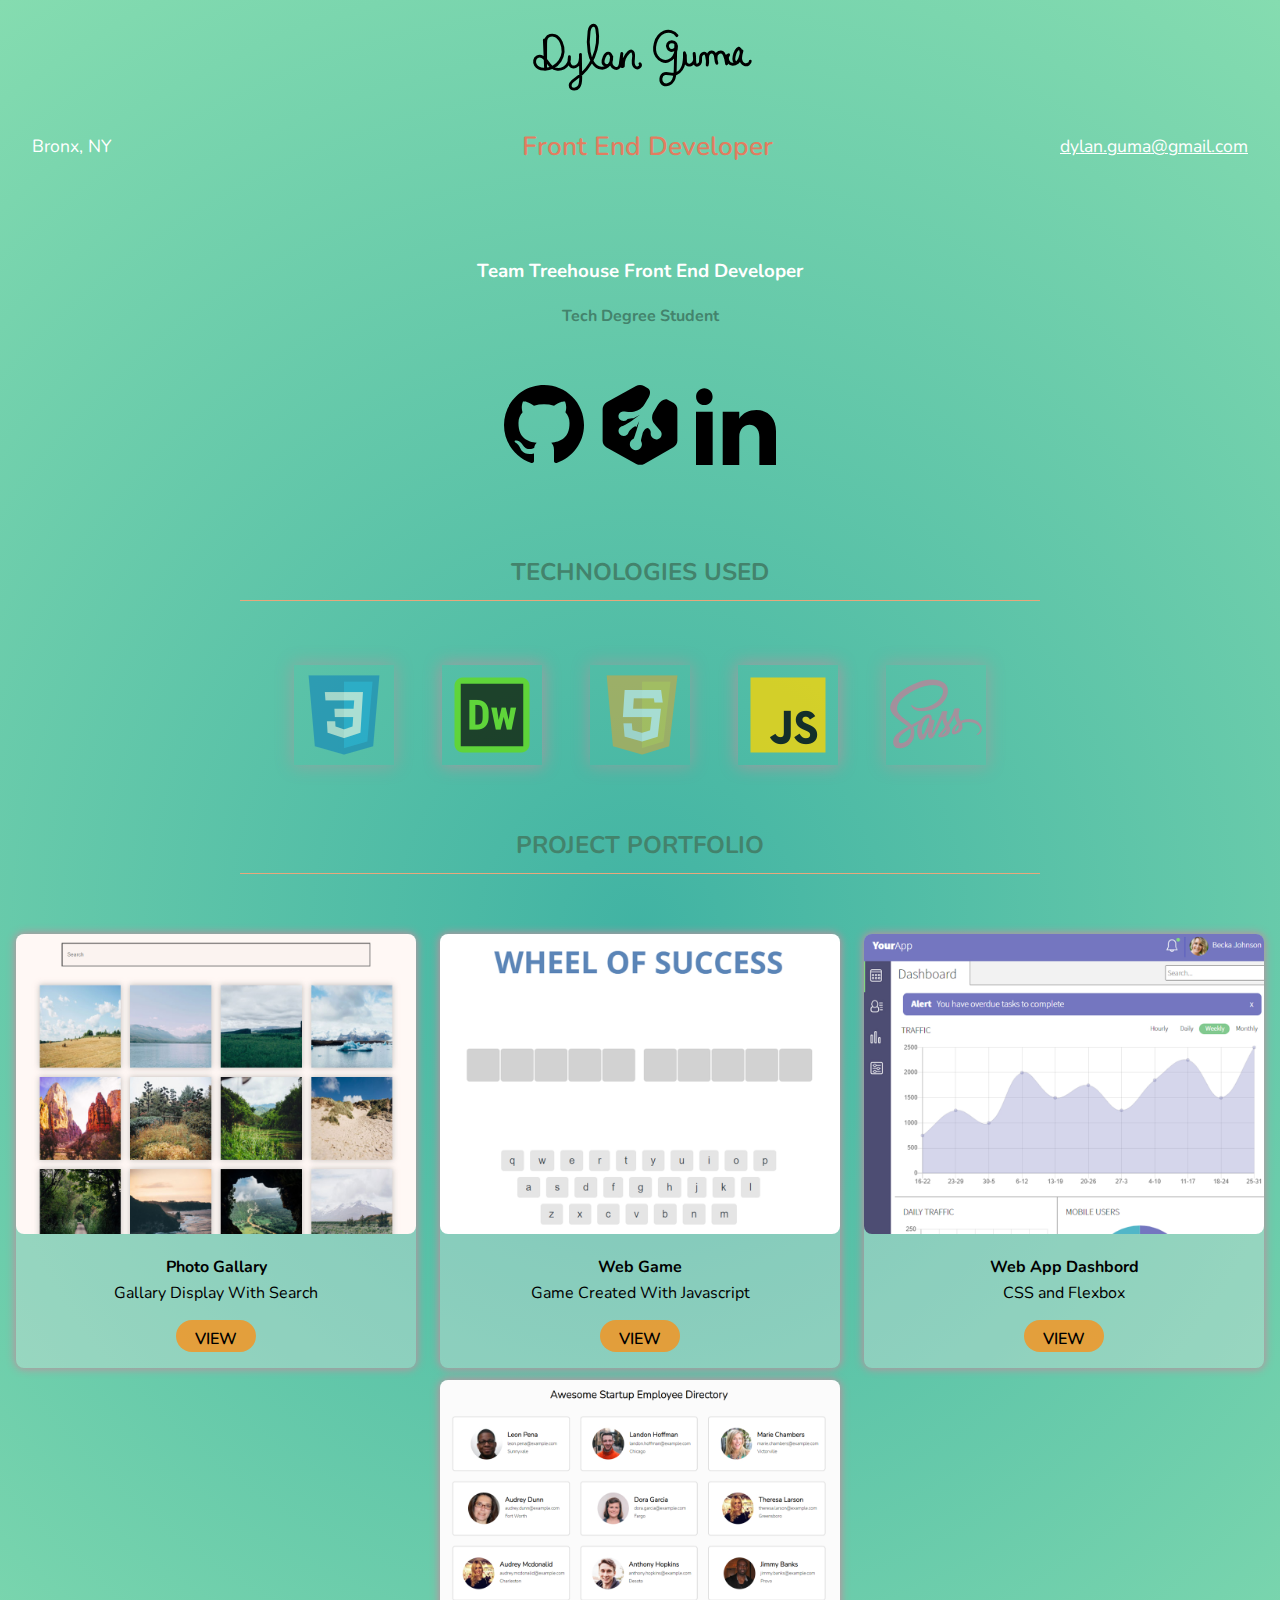
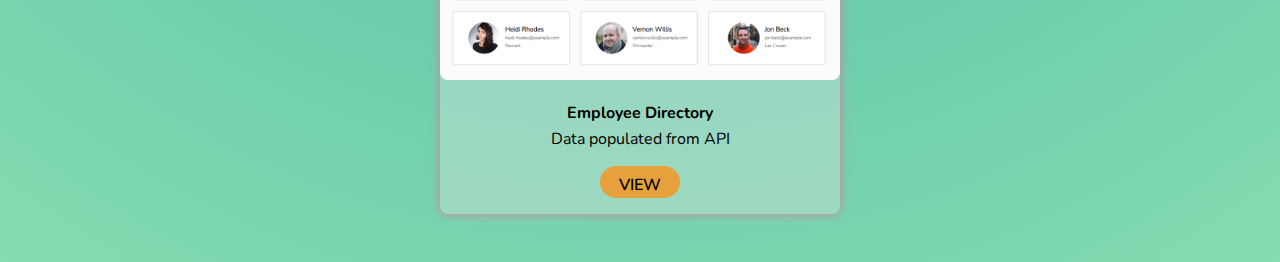
==== commit 4eaf0093: "added linkedin" ====
--- a/portfolio.html
+++ b/portfolio.html
@@ -25,6 +25,7 @@
 			
 		<div class="myName">
 			<div class="nameContainer">
+				<a href="index.html">
 				<svg class="name" version="1.1" id="Layer_1" xmlns="http://www.w3.org/2000/svg" xmlns:xlink="http://www.w3.org/1999/xlink" x="0px" y="0px"
 					 viewBox="0 0 496.1 165.1" style="enable-background:new 0 0 496.1 165.1;" xml:space="preserve">
 				<style type="text/css">
@@ -51,6 +52,7 @@
 	c2.1-6.2,2.5-14.4-2.9-18.1c-6.1,3-8.6,10.3-10,17c-0.6,3-1.2,6.3,0,9.1c1.2,2.9,4.7,4.9,7.5,3.5c2-1.1,2.7-3.4,3.4-5.6
 	c1.8-6.1,3.5-12.3,5.3-18.4c-1.6,5.1-3.3,10.3-2.9,15.6s3.3,10.8,8.4,12.6c5,1.8,11.7-1.8,11.6-7.1"/>
 				</svg>
+				</a>
 			</div>
 			<div class="nameBottomText">
 				<span class="location">Bronx, NY</span>
@@ -68,14 +70,14 @@
 		<main>
 			
 			<div class="hero">
-				<img class="profile" src="images/profile.jpg"/>
+				<div class="badge-base LI-profile-badge" data-locale="en_US" data-size="medium" data-theme="dark" data-type="HORIZONTAL" data-vanity="dylan-guma-5217b255" data-version="v1"></div>
 				<div class="heroContent">
 					<h3>Team Treehouse Front End Developer</h3>
 					<h4>Tech Degree Student</h4>
 					<div class="socialContainer">
-						<a href="https://github.com/dguma"><img class="github social" src="images/github.svg" /></a>
-						<a href="https://teamtreehouse.com/pumaguma"><img class="treehouse social" src="images/treehouse.svg" /></a>
-						<a href="https://www.linkedin.com/in/dylan-guma-5217b255/"><img class="linkedin social" src="images/linkedin.svg" /></a>
+						<a href="https://github.com/dguma"><img class="github social" alt="github icon" src="images/github.svg" /></a>
+						<a href="https://teamtreehouse.com/pumaguma"><img class="treehouse social" alt="treehouse icon" src="images/treehouse.svg" /></a>
+						<a href="https://www.linkedin.com/in/dylan-guma-5217b255/"><img class="linkedin social" alt="linkedin icon" src="images/linkedin.svg" /></a>
 					</div>
 				</div>
 			</div>
@@ -92,7 +94,7 @@
 			<h2 class="skillsHeader">Project portfolio</h2>
 			<div class="portfolioContainer">
 				<div class="card">
-					<img src="images/sites/project5.jpg"/>
+					<img src="images/sites/project5.jpg" alt="Screenshot of project 5"/>
 					<div class="card-text-container">
 						<h4>Photo Gallary</h4>
 						<p>Gallary Display With Search</p>
@@ -100,7 +102,7 @@
 					</div>
 				</div>
 				<div class="card">
-					<img src="images/sites/project6.jpg"/>
+					<img src="images/sites/project6.jpg" alt="Screenshot of project 6"/>
 					<div class="card-text-container">
 						<h4>Web Game</h4>
 						<p>Game Created With Javascript</p>
@@ -108,7 +110,7 @@
 					</div>
 				</div>
 				<div class="card">
-					<img src="images/sites/project7.jpg"/>
+					<img src="images/sites/project7.jpg" alt="Screenshot of project 7"/>
 					<div class="card-text-container">
 						<h4>Web App Dashbord</h4>
 						<p>CSS and Flexbox</p>
@@ -116,7 +118,7 @@
 					</div>
 				</div>
 				<div class="card">
-					<img src="images/sites/project8.jpg"/>
+					<img src="images/sites/project8.jpg" alt="Screenshot of project 8"/>
 					<div class="card-text-container">
 						<h4>Employee Directory</h4>
 						<p>Data populated from API</p>
@@ -130,8 +132,8 @@
 	
 		
 		
-		<script src="js/main.js"></script>
 		
+	<script src="https://platform.linkedin.com/badges/js/profile.js" async defer type="text/javascript"></script>	
 	</body>
 	
 </html>
--- a/css/styles.css
+++ b/css/styles.css
@@ -87,50 +87,51 @@
 .nameSubText {
   font-size: 2em;
   color: white;
-  z-index: 2;
+  z-index: 1;
   animation: fadeIn 6s ease forwards;
-}
-
-/* line 84, Z:/Team-Treehouse-Project-9/scss/styles.scss */
+  margin: 0;
+}
+
+/* line 85, Z:/Team-Treehouse-Project-9/scss/styles.scss */
 .main-content-container {
   z-index: 3;
 }
 
-/* line 88, Z:/Team-Treehouse-Project-9/scss/styles.scss */
+/* line 89, Z:/Team-Treehouse-Project-9/scss/styles.scss */
 .container img {
   width: 100px;
   height: 100px;
 }
 
-/* line 93, Z:/Team-Treehouse-Project-9/scss/styles.scss */
+/* line 94, Z:/Team-Treehouse-Project-9/scss/styles.scss */
 .container p {
   font-size: 5em;
   color: white;
 }
 
-/* line 98, Z:/Team-Treehouse-Project-9/scss/styles.scss */
+/* line 99, Z:/Team-Treehouse-Project-9/scss/styles.scss */
 .myName {
   width: 100%;
-  height: 14em;
   display: flex;
   flex-direction: column;
   justify-content: center;
   align-items: center;
-}
-
-/* line 107, Z:/Team-Treehouse-Project-9/scss/styles.scss */
+  margin-top: 1em;
+}
+
+/* line 108, Z:/Team-Treehouse-Project-9/scss/styles.scss */
 .myName h3 {
   margin: 0;
 }
 
-/* line 111, Z:/Team-Treehouse-Project-9/scss/styles.scss */
+/* line 112, Z:/Team-Treehouse-Project-9/scss/styles.scss */
 .skillsShowcaseContainer {
   width: 100%;
   display: flex;
-  flex-direction: row;
-  justify-content: space-around;
-  align-content: center;
-  perspective: 1000px;
+  gap: 1em;
+  flex-direction: column;
+  justify-content: center;
+  align-items: center;
   margin: 4em 0;
 }
 
@@ -155,34 +156,34 @@
   width: 17em;
 }
 
-/* line 140, Z:/Team-Treehouse-Project-9/scss/styles.scss */
+/* line 139, Z:/Team-Treehouse-Project-9/scss/styles.scss */
 .portfolioContainer .card:hover {
   transform: scale(0.99);
   transition: transform .25s ease;
 }
 
-/* line 145, Z:/Team-Treehouse-Project-9/scss/styles.scss */
+/* line 144, Z:/Team-Treehouse-Project-9/scss/styles.scss */
 .portfolioContainer .card img {
   width: inherit;
   border-radius: .5em;
 }
 
-/* line 150, Z:/Team-Treehouse-Project-9/scss/styles.scss */
+/* line 149, Z:/Team-Treehouse-Project-9/scss/styles.scss */
 .portfolioContainer .card h4, .portfolioContainer .card p {
   margin: 0;
 }
 
-/* line 154, Z:/Team-Treehouse-Project-9/scss/styles.scss */
+/* line 153, Z:/Team-Treehouse-Project-9/scss/styles.scss */
 .portfolioContainer .card h4 {
   margin-bottom: .25em;
 }
 
-/* line 158, Z:/Team-Treehouse-Project-9/scss/styles.scss */
+/* line 157, Z:/Team-Treehouse-Project-9/scss/styles.scss */
 .portfolioContainer .card p {
   margin-bottom: 1em;
 }
 
-/* line 162, Z:/Team-Treehouse-Project-9/scss/styles.scss */
+/* line 161, Z:/Team-Treehouse-Project-9/scss/styles.scss */
 .portfolioContainer .card .button {
   width: 4em;
   height: 1em;
@@ -196,13 +197,13 @@
   cursor: pointer;
 }
 
-/* line 174, Z:/Team-Treehouse-Project-9/scss/styles.scss */
+/* line 173, Z:/Team-Treehouse-Project-9/scss/styles.scss */
 .portfolioContainer .card .button a {
   color: black;
   text-decoration: none;
 }
 
-/* line 183, Z:/Team-Treehouse-Project-9/scss/styles.scss */
+/* line 182, Z:/Team-Treehouse-Project-9/scss/styles.scss */
 .card-text-container {
   margin: 1em 0;
   display: flex;
@@ -211,10 +212,11 @@
   align-items: center;
 }
 
-/* line 191, Z:/Team-Treehouse-Project-9/scss/styles.scss */
+/* line 190, Z:/Team-Treehouse-Project-9/scss/styles.scss */
 .socialContainer {
   display: flex;
   justify-content: center;
+  gap: 1em;
   align-items: center;
   width: 100%;
   height: 10em;
@@ -259,12 +261,13 @@
 /* line 227, Z:/Team-Treehouse-Project-9/scss/styles.scss */
 .hero {
   display: flex;
-  justify-content: center;
-  align-content: center;
+  flex-direction: column;
+  justify-content: center;
+  align-items: center;
   margin: 3em 0;
 }
 
-/* line 233, Z:/Team-Treehouse-Project-9/scss/styles.scss */
+/* line 234, Z:/Team-Treehouse-Project-9/scss/styles.scss */
 .hero .profile {
   width: 15em;
   height: 15em;
@@ -272,106 +275,100 @@
   object-fit: cover;
 }
 
-/* line 241, Z:/Team-Treehouse-Project-9/scss/styles.scss */
+/* line 242, Z:/Team-Treehouse-Project-9/scss/styles.scss */
 .heroContent {
   width: 23em;
   text-align: center;
 }
 
-/* line 245, Z:/Team-Treehouse-Project-9/scss/styles.scss */
+/* line 246, Z:/Team-Treehouse-Project-9/scss/styles.scss */
 .heroContent h3 {
   color: white;
 }
 
-/* line 249, Z:/Team-Treehouse-Project-9/scss/styles.scss */
+/* line 250, Z:/Team-Treehouse-Project-9/scss/styles.scss */
 .heroContent h4 {
   color: #43836C;
 }
 
-/* line 264, Z:/Team-Treehouse-Project-9/scss/styles.scss */
+/* line 255, Z:/Team-Treehouse-Project-9/scss/styles.scss */
 .name {
   height: 5em;
 }
 
-/* line 270, Z:/Team-Treehouse-Project-9/scss/styles.scss */
+/* line 260, Z:/Team-Treehouse-Project-9/scss/styles.scss */
 .nameBottomText {
   width: 95%;
-  height: 3em;
-  display: flex;
-  flex-direction: row;
-  justify-content: space-between;
+  display: flex;
+  flex-direction: column;
+  justify-content: center;
   align-items: center;
   font-size: 1.1em;
-  margin-bottom: .5em;
   color: white;
 }
 
-/* line 281, Z:/Team-Treehouse-Project-9/scss/styles.scss */
+/* line 269, Z:/Team-Treehouse-Project-9/scss/styles.scss */
 .nameBottomText p {
-  margin-left: 5em;
   font-weight: 600;
   font-size: 1.5em;
   color: #E27D60;
 }
 
-/* line 288, Z:/Team-Treehouse-Project-9/scss/styles.scss */
+/* line 275, Z:/Team-Treehouse-Project-9/scss/styles.scss */
 .nameBottomText a {
   color: white;
 }
 
-/* line 293, Z:/Team-Treehouse-Project-9/scss/styles.scss */
+/* line 280, Z:/Team-Treehouse-Project-9/scss/styles.scss */
 .skill {
   width: 100px;
   height: 100px;
 }
 
-/* line 298, Z:/Team-Treehouse-Project-9/scss/styles.scss */
+/* line 285, Z:/Team-Treehouse-Project-9/scss/styles.scss */
 .skillsHeader {
   text-align: center;
   text-transform: uppercase;
   border-bottom: #E8A87C solid thin;
-  margin: 2em 10em;
   padding-bottom: .5em;
   color: #43836C;
 }
 
-/* line 307, Z:/Team-Treehouse-Project-9/scss/styles.scss */
+/* line 294, Z:/Team-Treehouse-Project-9/scss/styles.scss */
 #css3 {
   background-image: url("../images/css.png");
   background-size: cover;
   height: 100px;
   width: 100px;
-  transform: rotateY(55deg);
   opacity: .5;
   box-shadow: 0px 0px 1em 1px #C38D9E;
 }
 
-/* line 316, Z:/Team-Treehouse-Project-9/scss/styles.scss */
+/* line 302, Z:/Team-Treehouse-Project-9/scss/styles.scss */
 #css3:hover {
   transform: scale(0.99);
   transition: transform .25s ease;
   animation: fade 3s ease infinite;
 }
 
-/* line 323, Z:/Team-Treehouse-Project-9/scss/styles.scss */
+/* line 309, Z:/Team-Treehouse-Project-9/scss/styles.scss */
 #dw {
   background-image: url("../images/dw.png");
   background-size: cover;
   height: 100px;
   width: 100px;
-  transform: rotateY(45deg);
   opacity: .75;
   box-shadow: 0px 0px 1em 1px #C38D9E;
 }
 
-/* line 332, Z:/Team-Treehouse-Project-9/scss/styles.scss */
+/* line 317, Z:/Team-Treehouse-Project-9/scss/styles.scss */
 #dw:hover {
   transform: scale(0.99);
   transition: transform .25s ease;
   animation: fade 3s ease infinite;
 }
 
-/* line 339, Z:/Team-Treehouse-Project-9/scss/styles.scss */
+/* line 324, Z:/Team-Treehouse-Project-9/scss/styles.scss */
 #html5 {
   background-image: url("../images/html5.png");
   background-size: cover;
@@ -381,43 +378,41 @@
   box-shadow: 0px 0px 1em 1px #C38D9E;
 }
 
-/* line 347, Z:/Team-Treehouse-Project-9/scss/styles.scss */
+/* line 332, Z:/Team-Treehouse-Project-9/scss/styles.scss */
 #html5:hover {
   transform: scale(0.99);
   transition: transform .25s ease;
   animation: fade 3s ease infinite;
 }
 
-/* line 355, Z:/Team-Treehouse-Project-9/scss/styles.scss */
+/* line 340, Z:/Team-Treehouse-Project-9/scss/styles.scss */
 #javascript {
   background-image: url("../images/javascript.png");
   background-size: cover;
   height: 100px;
   width: 100px;
-  transform: rotateY(-45deg);
   opacity: .75;
   box-shadow: 0px 0px 1em 1px #C38D9E;
 }
 
-/* line 364, Z:/Team-Treehouse-Project-9/scss/styles.scss */
+/* line 348, Z:/Team-Treehouse-Project-9/scss/styles.scss */
 #javascript:hover {
   transform: scale(0.99);
   transition: transform .25s ease;
   animation: fade 3s ease infinite;
 }
 
-/* line 371, Z:/Team-Treehouse-Project-9/scss/styles.scss */
+/* line 355, Z:/Team-Treehouse-Project-9/scss/styles.scss */
 #sass {
   background-image: url("../images/sass.png");
   background-size: cover;
   height: 100px;
   width: 100px;
-  transform: rotateY(-55deg);
   opacity: .5;
   box-shadow: 0px 0px 1em 1px #C38D9E;
 }
 
-/* line 380, Z:/Team-Treehouse-Project-9/scss/styles.scss */
+/* line 363, Z:/Team-Treehouse-Project-9/scss/styles.scss */
 #sass:hover {
   transform: scale(0.99);
   transition: transform .25s ease;
@@ -505,43 +500,43 @@
   }
 }
 
-/* line 471, Z:/Team-Treehouse-Project-9/scss/styles.scss */
+/* line 454, Z:/Team-Treehouse-Project-9/scss/styles.scss */
 #wrapper {
   margin-top: 0px;
   width: 100%;
-  height: 200px;
-  z-index: 2;
+  height: 100%;
+  z-index: 1;
 }
 
 @media (min-width: 768px) {
-  /* line 481, Z:/Team-Treehouse-Project-9/scss/styles.scss */
+  /* line 461, Z:/Team-Treehouse-Project-9/scss/styles.scss */
   #wrapper {
     max-width: 720px;
   }
 }
 
 @media (min-width: 992px) {
-  /* line 486, Z:/Team-Treehouse-Project-9/scss/styles.scss */
+  /* line 466, Z:/Team-Treehouse-Project-9/scss/styles.scss */
   #wrapper {
     max-width: 970px;
   }
 }
 
 @media (min-width: 1200px) {
-  /* line 491, Z:/Team-Treehouse-Project-9/scss/styles.scss */
+  /* line 471, Z:/Team-Treehouse-Project-9/scss/styles.scss */
   #wrapper {
     max-width: 1050px;
   }
 }
 
 @media (min-width: 1500px) {
-  /* line 496, Z:/Team-Treehouse-Project-9/scss/styles.scss */
+  /* line 476, Z:/Team-Treehouse-Project-9/scss/styles.scss */
   #wrapper {
     max-width: 1200px;
   }
 }
 
-/* line 505, Z:/Team-Treehouse-Project-9/scss/styles.scss */
+/* line 481, Z:/Team-Treehouse-Project-9/scss/styles.scss */
 path {
   fill: none;
   stroke: white;
@@ -551,14 +546,14 @@
   stroke-miterlimit: 10;
 }
 
-/* line 514, Z:/Team-Treehouse-Project-9/scss/styles.scss */
+/* line 490, Z:/Team-Treehouse-Project-9/scss/styles.scss */
 .line1 {
   stroke-dasharray: 1200;
   -webkit-animation: write 3s ease-out forwards;
   animation: write 3s ease-out forwards;
 }
 
-/* line 520, Z:/Team-Treehouse-Project-9/scss/styles.scss */
+/* line 496, Z:/Team-Treehouse-Project-9/scss/styles.scss */
 .line2 {
   stroke-dasharray: 1200;
   -webkit-animation: write 3s ease-out forwards 2s;
@@ -588,63 +583,12 @@
   }
 }
 
-@media (min-width: 320px) {
-  /* line 549, Z:/Team-Treehouse-Project-9/scss/styles.scss */
-  .hero {
-    flex-direction: column;
-    justify-content: center;
-    align-items: center;
-  }
-  /* line 555, Z:/Team-Treehouse-Project-9/scss/styles.scss */
-  .nameBottomText {
-    flex-direction: column;
-    margin-bottom: 4em;
-  }
-  /* line 558, Z:/Team-Treehouse-Project-9/scss/styles.scss */
-  .nameBottomText p {
-    margin-left: 0;
-  }
-  /* line 561, Z:/Team-Treehouse-Project-9/scss/styles.scss */
-  .nameBottomText span {
-    order: 1;
-  }
-  /* line 566, Z:/Team-Treehouse-Project-9/scss/styles.scss */
-  .social {
-    margin: 0 1em;
-  }
-  /* line 570, Z:/Team-Treehouse-Project-9/scss/styles.scss */
-  .skillsHeader {
-    margin: 0 4em;
-  }
-  /* line 574, Z:/Team-Treehouse-Project-9/scss/styles.scss */
-  .skillsShowcaseContainer {
-    flex-direction: column;
-    justify-content: center;
-    align-items: center;
-  }
-  /* line 578, Z:/Team-Treehouse-Project-9/scss/styles.scss */
-  .skillsShowcaseContainer #css3,
-  .skillsShowcaseContainer #dw,
-  .skillsShowcaseContainer #html5,
-  .skillsShowcaseContainer #javascript,
-  .skillsShowcaseContainer #sass {
-    transform: none;
-    margin: 1em 0;
-    background-color: #C38D9E;
-    opacity: 1;
-  }
-  /* line 589, Z:/Team-Treehouse-Project-9/scss/styles.scss */
-  .nameSubText {
-    margin-top: 0;
-  }
-}
-
 @media (min-width: 768px) {
-  /* line 595, Z:/Team-Treehouse-Project-9/scss/styles.scss */
+  /* line 528, Z:/Team-Treehouse-Project-9/scss/styles.scss */
   .skillsShowcaseContainer {
     flex-direction: row;
   }
-  /* line 598, Z:/Team-Treehouse-Project-9/scss/styles.scss */
+  /* line 531, Z:/Team-Treehouse-Project-9/scss/styles.scss */
   .skillsShowcaseContainer #css3,
   .skillsShowcaseContainer #dw,
   .skillsShowcaseContainer #html5,
@@ -652,50 +596,43 @@
   .skillsShowcaseContainer #sass {
     margin: 0 1em;
   }
-  /* line 607, Z:/Team-Treehouse-Project-9/scss/styles.scss */
+  /* line 540, Z:/Team-Treehouse-Project-9/scss/styles.scss */
   .nameBottomText {
     flex-direction: row;
-  }
-  /* line 609, Z:/Team-Treehouse-Project-9/scss/styles.scss */
+    justify-content: space-between;
+  }
+  /* line 543, Z:/Team-Treehouse-Project-9/scss/styles.scss */
   .nameBottomText span {
     order: 0;
   }
-  /* line 612, Z:/Team-Treehouse-Project-9/scss/styles.scss */
-  .nameBottomText p {
-    margin-left: 4.5em;
-  }
-  /* line 617, Z:/Team-Treehouse-Project-9/scss/styles.scss */
-  .nameSubText {
-    margin-top: 4em;
-  }
-  /* line 621, Z:/Team-Treehouse-Project-9/scss/styles.scss */
+  /* line 547, Z:/Team-Treehouse-Project-9/scss/styles.scss */
+  .nameBottomText span:first-child {
+    padding-right: 7em;
+  }
+  /* line 552, Z:/Team-Treehouse-Project-9/scss/styles.scss */
   .hero {
     flex-direction: row;
   }
-  /* line 625, Z:/Team-Treehouse-Project-9/scss/styles.scss */
+  /* line 556, Z:/Team-Treehouse-Project-9/scss/styles.scss */
   .skillsHeader {
     margin: 0 7em;
   }
-  /* line 630, Z:/Team-Treehouse-Project-9/scss/styles.scss */
+  /* line 561, Z:/Team-Treehouse-Project-9/scss/styles.scss */
   .portfolioContainer .card {
     width: 20em;
   }
 }
 
 @media (min-width: 1024px) {
-  /* line 637, Z:/Team-Treehouse-Project-9/scss/styles.scss */
-  .nameSubText {
-    margin-top: 6em;
-  }
-  /* line 641, Z:/Team-Treehouse-Project-9/scss/styles.scss */
+  /* line 569, Z:/Team-Treehouse-Project-9/scss/styles.scss */
   .skillsShowcaseContainer {
     flex-direction: row;
   }
-  /* line 646, Z:/Team-Treehouse-Project-9/scss/styles.scss */
+  /* line 574, Z:/Team-Treehouse-Project-9/scss/styles.scss */
   .skillsHeader {
     margin: 0 10em;
   }
-  /* line 651, Z:/Team-Treehouse-Project-9/scss/styles.scss */
+  /* line 579, Z:/Team-Treehouse-Project-9/scss/styles.scss */
   .portfolioContainer .card {
     width: 25em;
   }
